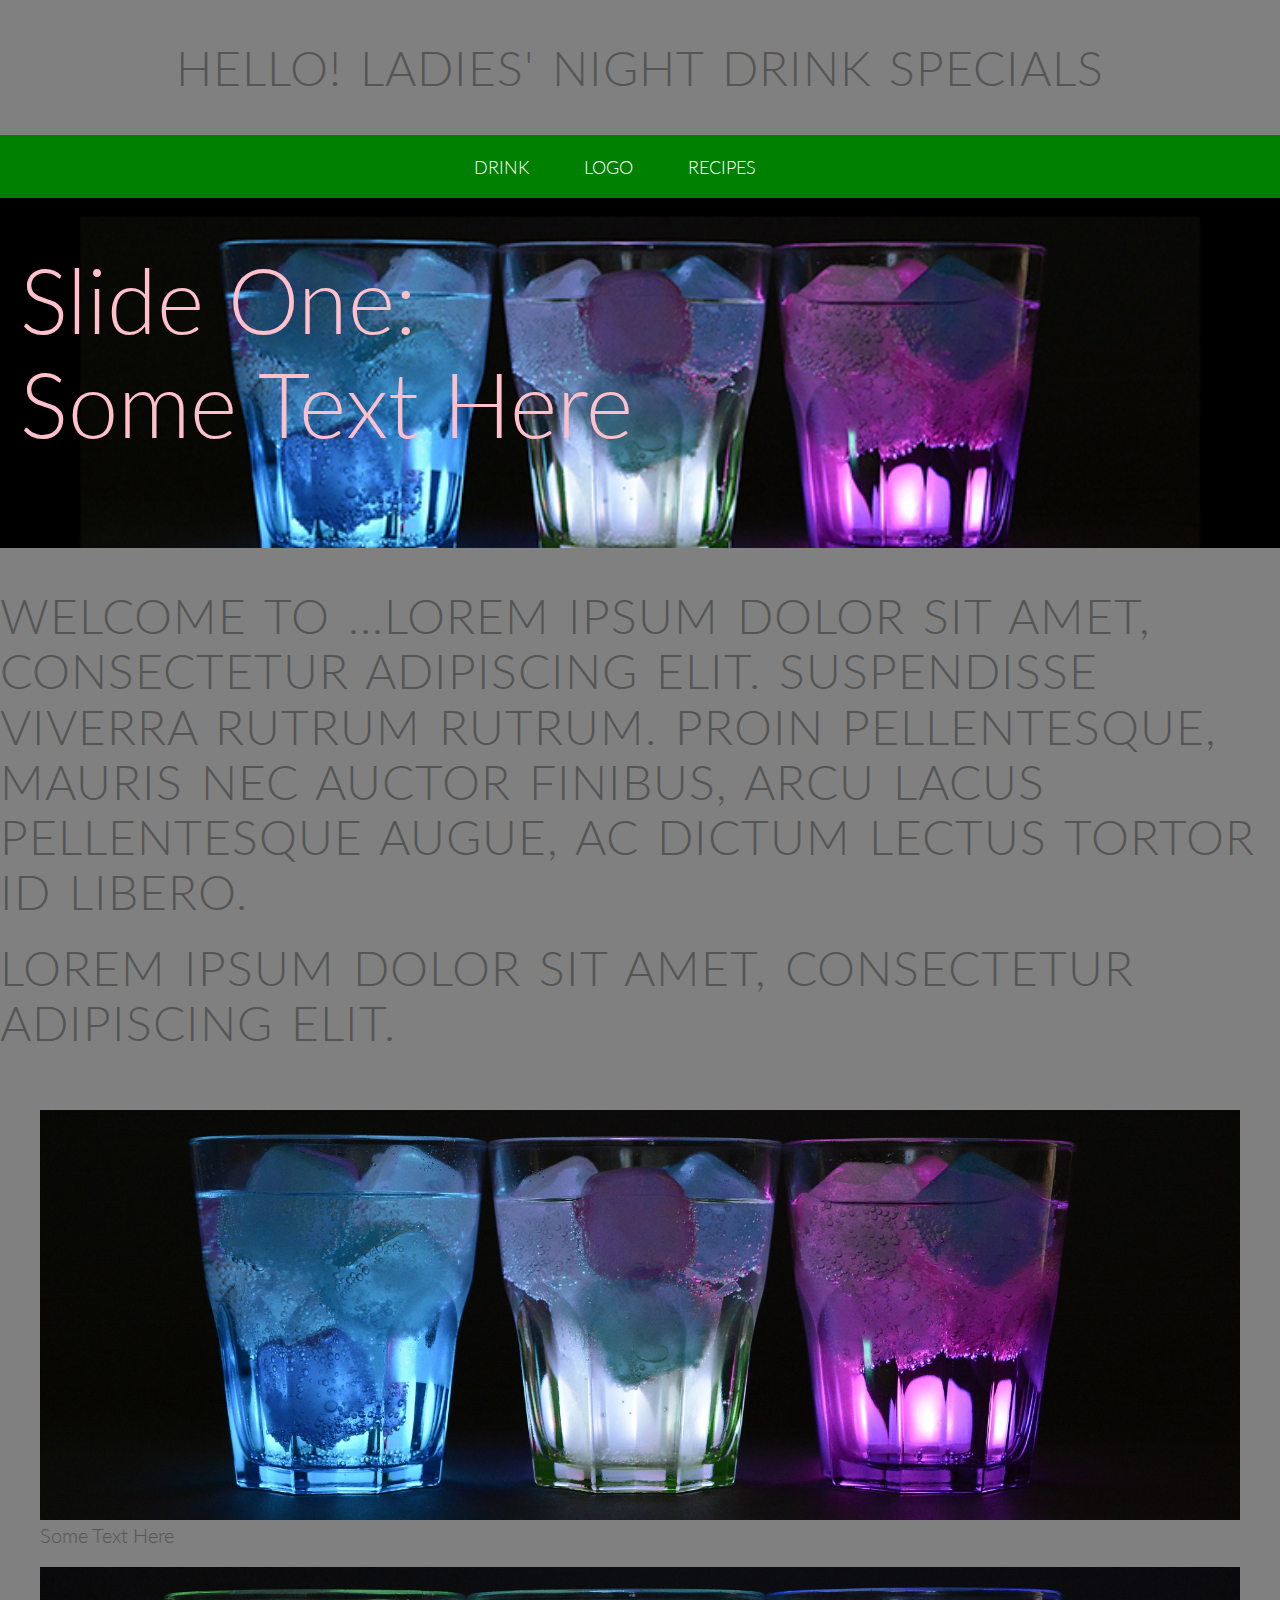
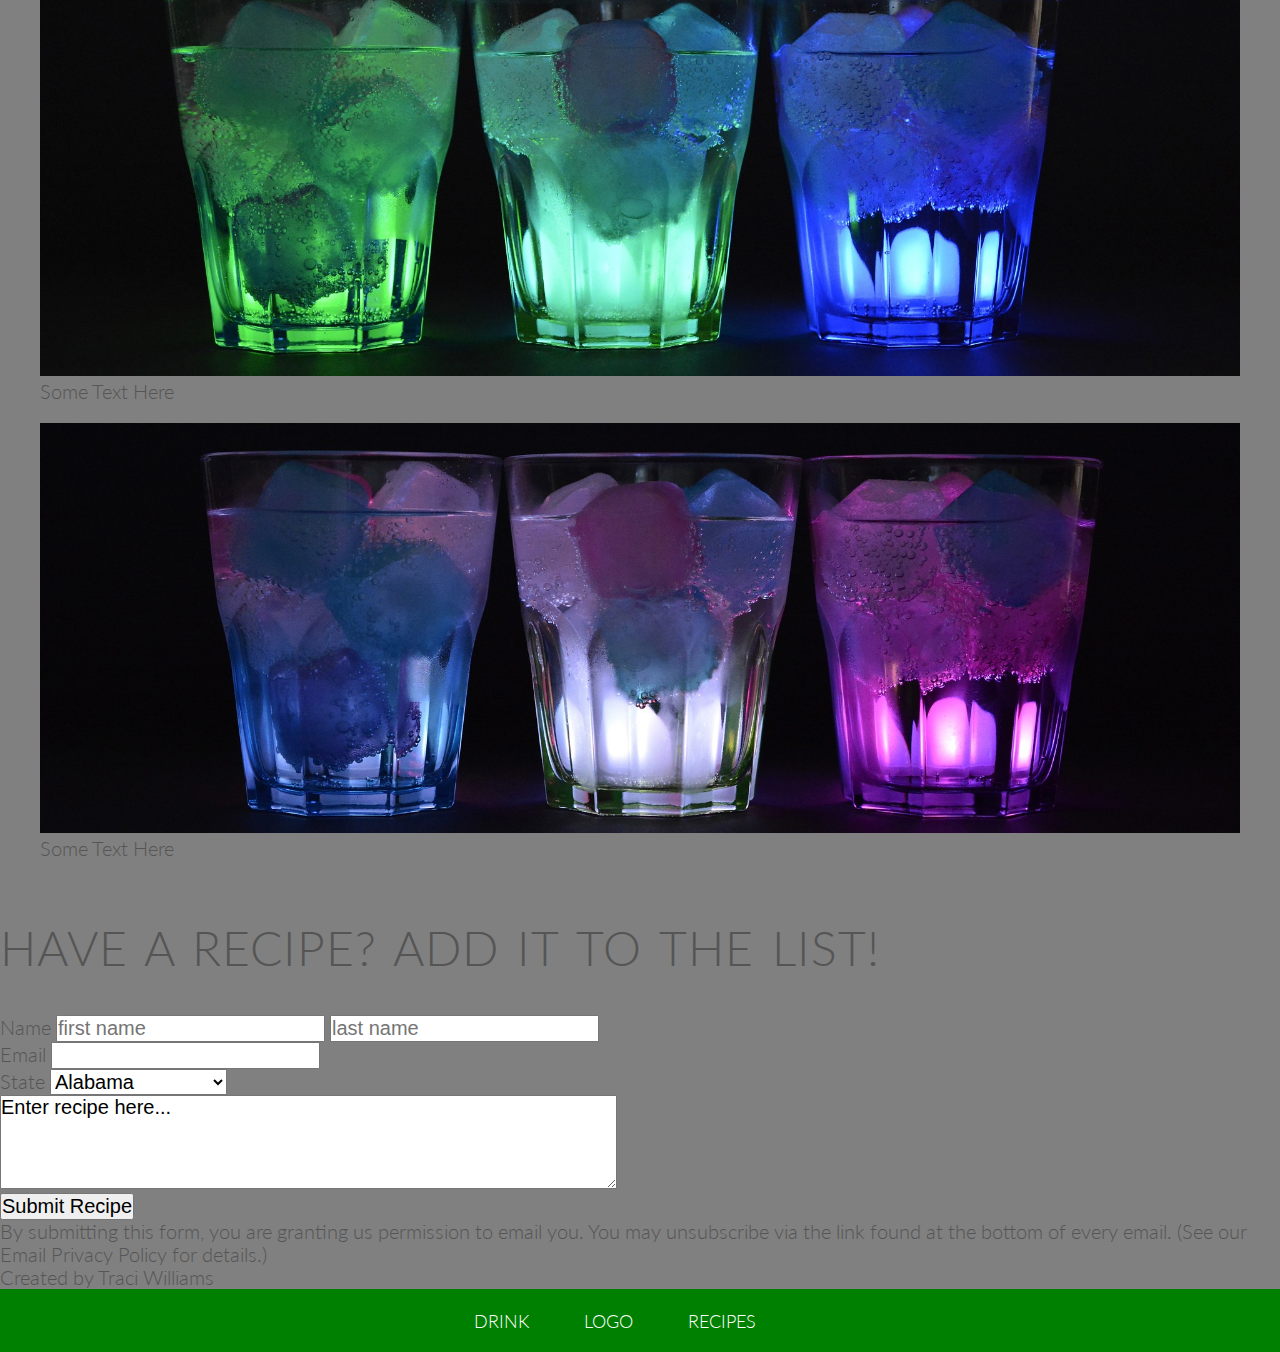
==== index.html @ 68cefe2a "refactoring" ====
<!DOCTYPE html>
<html>
<head>
	<title>Hello! Ladies' Night Beverages</title>
	<meta charset="UTF-8"/>
	<link rel="stylesheet" type="text/css" href="styles/normalize.css"/>
	<link rel="stylesheet" type="text/css" href="styles/myframework.css"/>
	<link rel="stylesheet" type="text/css" href="styles/main.css"/>

	<link href="https://fonts.googleapis.com/css?family=Lato:300,400,400i,700" rel="stylesheet">

	<meta name="viewport" content="width=device-width, initial-scale=1.0, maximum-scale=1.0"/>
</head>
<body>
	<div class="grid">
	
		<header>
			<div class="row">
				<h1>Hello! Ladies' Night Drink Specials</h1>
			</div>

			<nav class="main-nav">	
				<ul>
					<li><a href="#">Drink</a></li>
					<li><a href="#">Logo</a></li>
					<li><a href="#">Recipes</a></li>
				</ul>
			</nav>	


		

	
		<div class="slider-container">
			<figure>
				<div class="slide">
					<p class="slider-title">Slide One:<br> Some Text Here</p>
					<img src="styles/images/glasses1.jpg">
				</div>
			
				<div class="slide">
				<p class="slider-title">Slide Two:<br> Some Text Here</p>
					<img src="styles/images/glasses2.jpg">
				</div>	
			
				<div class="slide">
				<p class="slider-title">Slide 3:<br> Some Text Here</p>
					<img src="styles/images/glasses3.jpg">
				</div>
			
				<div class="slide">
				<p class="slider-title">Slide Four:<br> Some Text Here</p>
					<img src="styles/images/glasses2.jpg">
				</div>			

			
				<div class="slide">
				<p class="slider-title">Slide 5:<br> Some Text Here</p>
					<img src="styles/images/glasses1.jpg">
				</div>			
			</figure>	
		</div><!--end of slider-container div-->		
	
		<article>
			<h1>Welcome to ...Lorem ipsum dolor sit amet, consectetur adipiscing elit. Suspendisse viverra rutrum rutrum. Proin pellentesque, mauris nec auctor finibus, arcu lacus pellentesque augue, ac dictum lectus tortor id libero.</h1>
			
		</article>
	</header>		

<h1>Lorem ipsum dolor sit amet, consectetur adipiscing elit.</h1>

		 <div class="three-pics">
			<figure>
				<img src="styles/images/glasses-1.jpg">
				<figcaption>Some Text Here</figcaption>
			</figure>
			<figure>
				<img src="styles/images/glasses-2.jpg">
				<figcaption>Some Text Here</figcaption>
			</figure>
			<figure>
				<img src="styles/images/glasses-3.jpg">
				<figcaption>Some Text Here</figcaption>
			</figure>
		</div> <!--end of three-pic div-->










		<h1>Have a recipe? Add it to the list!</h1>
	<div class="form-container">	
		<form action="recipe.html" method="post" class="fan-form" onSubmit="alert('Thank you for your recipe has been submitted.')"> 
		
			<div>
				<label for="firstname">Name</label>
					<input type="text" id="firstname" name="firstname"  placeholder="first name">
					<input type="text" id="lastname" name="lastname"  placeholder="last name">
			</div>
			<div>
				<label for="email">Email</label>
				<input type="email" name="email" id="email">	
			</div>
			<!-- <div>
				<label for="birthday">Birthday</label>
				<select id="dob" name="dob_day">
					<option selected disabled>dd</option>
					<option value="">1</option>
					<option value="">2</option>
					<option value="">3</option>
					<option value="">4</option>
					<option value="">5</option>
					<option value="">6</option>
					<option value="">7</option>
					<option value="">8</option>
					<option value="">9</option>
					<option value="">10</option>
					<option value="">11</option>
					<option value="">12</option>
					<option value="">13</option>
					<option value="">14</option>
					<option value="">15</option>
					<option value="">16</option>
					<option value="">17</option>
					<option value="">18</option>
					<option value="">19</option>
					<option value="">20</option>
					<option value="">21</option>
					<option value="">22</option>
					<option value="">23</option>
					<option value="">24</option>
					<option value="">25</option>
					<option value="">26</option>
					<option value="">27</option>
					<option value="">28</option>
					<option value="">29</option>
					<option value="">30</option>
					<option value="">31</option>
			  	</select>
			  	<select name="dob_month">
					<option selected disabled>mm</option>
					<option value="1">1</option>
					<option value="2">2</option>
					<option value="3">3</option>
					<option value="4">4</option>
					<option value="5">5</option>
					<option value="6">6</option>
					<option value="7">7</option>
					<option value="8">8</option>
					<option value="9">9</option>
					<option value="10">10</option>
					<option value="11">11</option>
					<option value="12">12</option>
			 	</select>
			 	<select name="dob_year">
					<option selected disabled>yyyy</option>
					<option value="2014">2014</option>
					<option value="2013">2013</option>
					<option value="2012">2012</option>
					<option value="2011">2011</option>
					<option value="2010">2010</option>
					<option value="2009">2009</option>
					<option value="2008">2008</option>
					<option value="2007">2007</option>
					<option value="2006">2006</option>
					<option value="2005">2005</option>
					<option value="2004">2004</option>
					<option value="2003">2003</option>
					<option value="2002">2002</option>
					<option value="2001">2001</option>
					<option value="2000">2000</option>
					<option value="1999">1999</option>
					<option value="1998">1998</option>
					<option value="1997">1997</option>
					<option value="1996">1996</option>
					<option value="1995">1995</option>
					<option value="1994">1994</option>
					<option value="1993">1993</option>
					<option value="1992">1992</option>
					<option value="1991">1991</option>
					<option value="1990">1990</option>
					<option value="1989">1989</option>
					<option value="1988">1988</option>
					<option value="1987">1987</option>
					<option value="1986">1986</option>
					<option value="1985">1985</option>
					<option value="1984">1984</option>
					<option value="1983">1983</option>
					<option value="1982">1982</option>
					<option value="1981">1981</option>
					<option value="1980">1980</option>
				</select>
			</div> -->
			<div>
				<label for="state">State</label>
				<select id="state" name="state">
					<option selected disabled>Alabama</option>
					<option value="Alaska">Alaska</option>
					<option value="">need other states</option>
				</select>
			</div>


			<!-- <div>
				<h2>Would you like to receive emails about other recipes? </h2>

				<label for="format">yes or no?</label>
				<select id="format" name="format">
					<option selected disabled>Yes</option>
					<option value="">No</option>
				</select>

				<label for="format">text or html?</label>
				<select id="format" name="format">
					<option selected disabled>HTML</option>
					<option value="">Text</option>
					<option value="">Both</option>
				</select>
			</div> -->
			<div>
				<textarea rows="4" cols="50" name="recipebox" form="recipebox">
Enter recipe here...</textarea>	
			</div>


			<div class="submitButton">
				<input type="submit" value="Submit Recipe">
				
			</div>
			<p>By submitting this form, you are granting us permission to email you. You may unsubscribe via the link found at the bottom of every email. (See our Email Privacy Policy for details.) </p>
		</div><!--form-container-->	
			</form>




		<footer>
			<p>Created by Traci Williams</p>
			
		
			<nav class="main-nav">	
				<ul>
					<li><a href="#">Drink</a></li>
					<li><a href="#">Logo</a></li>
					<li><a href="#">Recipes</a></li>
				</ul>
			</nav>	
			
		</footer>
	</div><!--end of grid div -->
<script src="scripts/app.js"></script>
</body>
</html>
---- styles/myframework.css ----
//modified May 30, 2017 - Udacity tutorial



.col-1 {
    width: 8.33%;
}
.col-2 {
    width: 16.66%;
}
.col-3 {
    width: 25%;
}
.col-4 {
    width: 33.33%;
}
.col-5 {
    width: 41.66%;
}
.col-6 {
    width: 50%;
}
.col-7 {
    width: 58.33%;
}
.col-8 {
    width: 66.66%;
}
.col-9 {
    width: 75%;
}
.col-10 {
    width: 83.33%;
}
.col-11 {
    width: 91.66%;
}
.col-12 {
    width: 100%;
}
---- styles/main.css ----
/*========================*/
/*BASIC SETUP*/
/*========================*/


*
 {
    -webkit-box-sizing: border-box;
    -moz-box-sizing: border-box;
    -ms-box-sizing: border-box;   
    box-sizing: border-box;
    margin: 0;
    padding: 0;
    list-style: none;
    text-decoration: none;
}

html {
	background-color: purple;
	color: #555;
	font-family: 'Lato', sans-serif;
	font-weight: 300;
	font-size: 20px;
}


img {
    width: 100%;
    height: auto;
}


/*========================*/
/*REUSABLE ELEMENTS*/
/*========================*/  


.row {
    max-width: 1140px;
    max-width: 100%;
    margin: 0 auto;
    display: flex;
}

.container,
.grid {
    max-width: 1140px;
    max-width: 100%;
    margin: 0 auto;
    background-color: grey; 
  }



h1 {
	margin: 0 auto;
	font-size: 240%;
	font-weight: 300;
	text-transform: uppercase;
	padding: 40px 0;
	letter-spacing: 1px;
	word-spacing: 4px;

}

/*========================*/
/*NAVIGATION*/
/*========================*/



.main-nav {
	background-color: green;
	color: #fffff;
	list-style: none;
	text-align: center;
	padding: 20px 0 20px 0;
}

.main-nav li {
	display: inline-block;
	padding-right: 50px;
}

.main-nav li a:link,
.main-nav li a:visited {
	padding: 8px 0;
	color: white;
	text-decoration: none;
	text-transform: uppercase;
	font-size: 90%;
	border-bottom: 2px solid transparent;
	transition: border-bottom 5s color 5s;
}

.main-nav li a:hover,
.main-nav li a:active {
	color: yellow;
	border-bottom: 2px solid #e67e22;
}


/*========================*/
/*======= HEADER ==========*/
/*========================*/

header {
	height: 100vh;
}




/*========================*/
/*======= SLIDER ==========*/
/*========================*/


.slider-title {
	z-index: 10000;
	font-size: 90px;
	text-align: left;
	position: absolute;
	width: 20%;
	color: pink;
	padding-top: 50px;
	padding-left: 20px;
}

.slider-container {
	overflow: hidden;
	height: 350px;
}

.slider-container figure div {
	width: 20%;
	float: left;
}

.slider-container figure img {
	width: 100%;
	float: left;
}

.slider-container figure {
	position: relative;
	width: 500%;
	margin: 0;
	left: 0;
	animation-name: mySlider;
	animation-duration: 20s;
	animation-timing-function: ease-in-out;
	animation-delay: 0s;
	animation-iteration-count: infinite;
}

@keyframes mySlider {
	0% {
		left: 0%;
	}

	10% {
		left: 0%;
	}


	12% {
		left: -100%;
	}
	22% {
		left: -100%;
	}
	24% {
		left: -200%;
	}
	34% {
		left: -200%;
	}
	36% {
		left: -300%;
	}
	46% {
		left: -300%;
	}
	48% {
		left: -400%;
	}
	58% {
		left: -400%;
	}
	60% {
		left: -300%;
	}
	70% {
		left: -300%;
	}
	72% {
		left: -200%;
	}
	82% {
		left: -200%;
	}
	84% {
		left: -100%;
	}
	94% {
		left: -100%;
	}
	96% {
		left: 0%;
	}








/*========================*/
/*======= THREE PICTURES ==========*/
/*========================*/
img {
	width: 100%;
	height: auto;
}


.three-pics {
	display: flex;
	justify-content: center;
	align-items: center;
}

.three-pics img {
	width: 100%;
	height: auto;
	transform: scale(1.15);
	transition: transform 0.5s;
}

.three-pics img:hover {
	transform: scale(1.25);
}





/*========================*/
/*======= FORM ==========*/
/*========================*/


form {
    width: 75%;
    padding: 2em;
    background-color: pink;
    border-radius:0.25em;
    box-shadow:0 0 2em rgba(0,0,0,0.2)
}

.form-container {
    display: flex;
    justify-content: center;
    background-color: coral;
    height: 50vh;

}

input, 
select {
    padding: 0.5em;
    font-size: 0.875em;
    background: blue;
    border: 1px solid #ccc;
    border-width: 5px 5px 5px 0;
    border-radius: 0;
    transition:0.5s;
}

input:focus,
select:focus {
    background:#fff;
    box-shadow:inset 0.1em 0.1em 0.25em rgba(0, 0, 0, 0.2);
    outline:0;
}




.form-field {
    display: flex;
    margin-bottom:1em;
}
//flex-grow, flex-shrink, flex-basis
.form-field label {
    flex: 0 1 3em;
    padding: 1em;
    background: #ccc;
    border: 1px solid #fff;
    font-size: 0.75em;
    text-align: center;
    text-shadow: 0 1px 0 #fff;
    line-height: 1;
}

.form-field input,
.form-field select {
    flex: 1;
}

.submitButton {
    flex-direction:row-reverse;
    //justify-content: flex-end;

}


input[type="submit"] {
    flex: 0 1 40%;
    padding: 0.5em;
    font-size: 1rem;
    text-shadow: 0 1px 0 #fff;
    background: #b0e35a;
    border-radius: 0.25em;
    border: 0;
    transition: 0.3s;
    cursor: pointer;
}
input[type="submit"]:hover {
    color:#fff;
    background:#cc3f85;
    text-shadow:0 1px 0 #000;
}
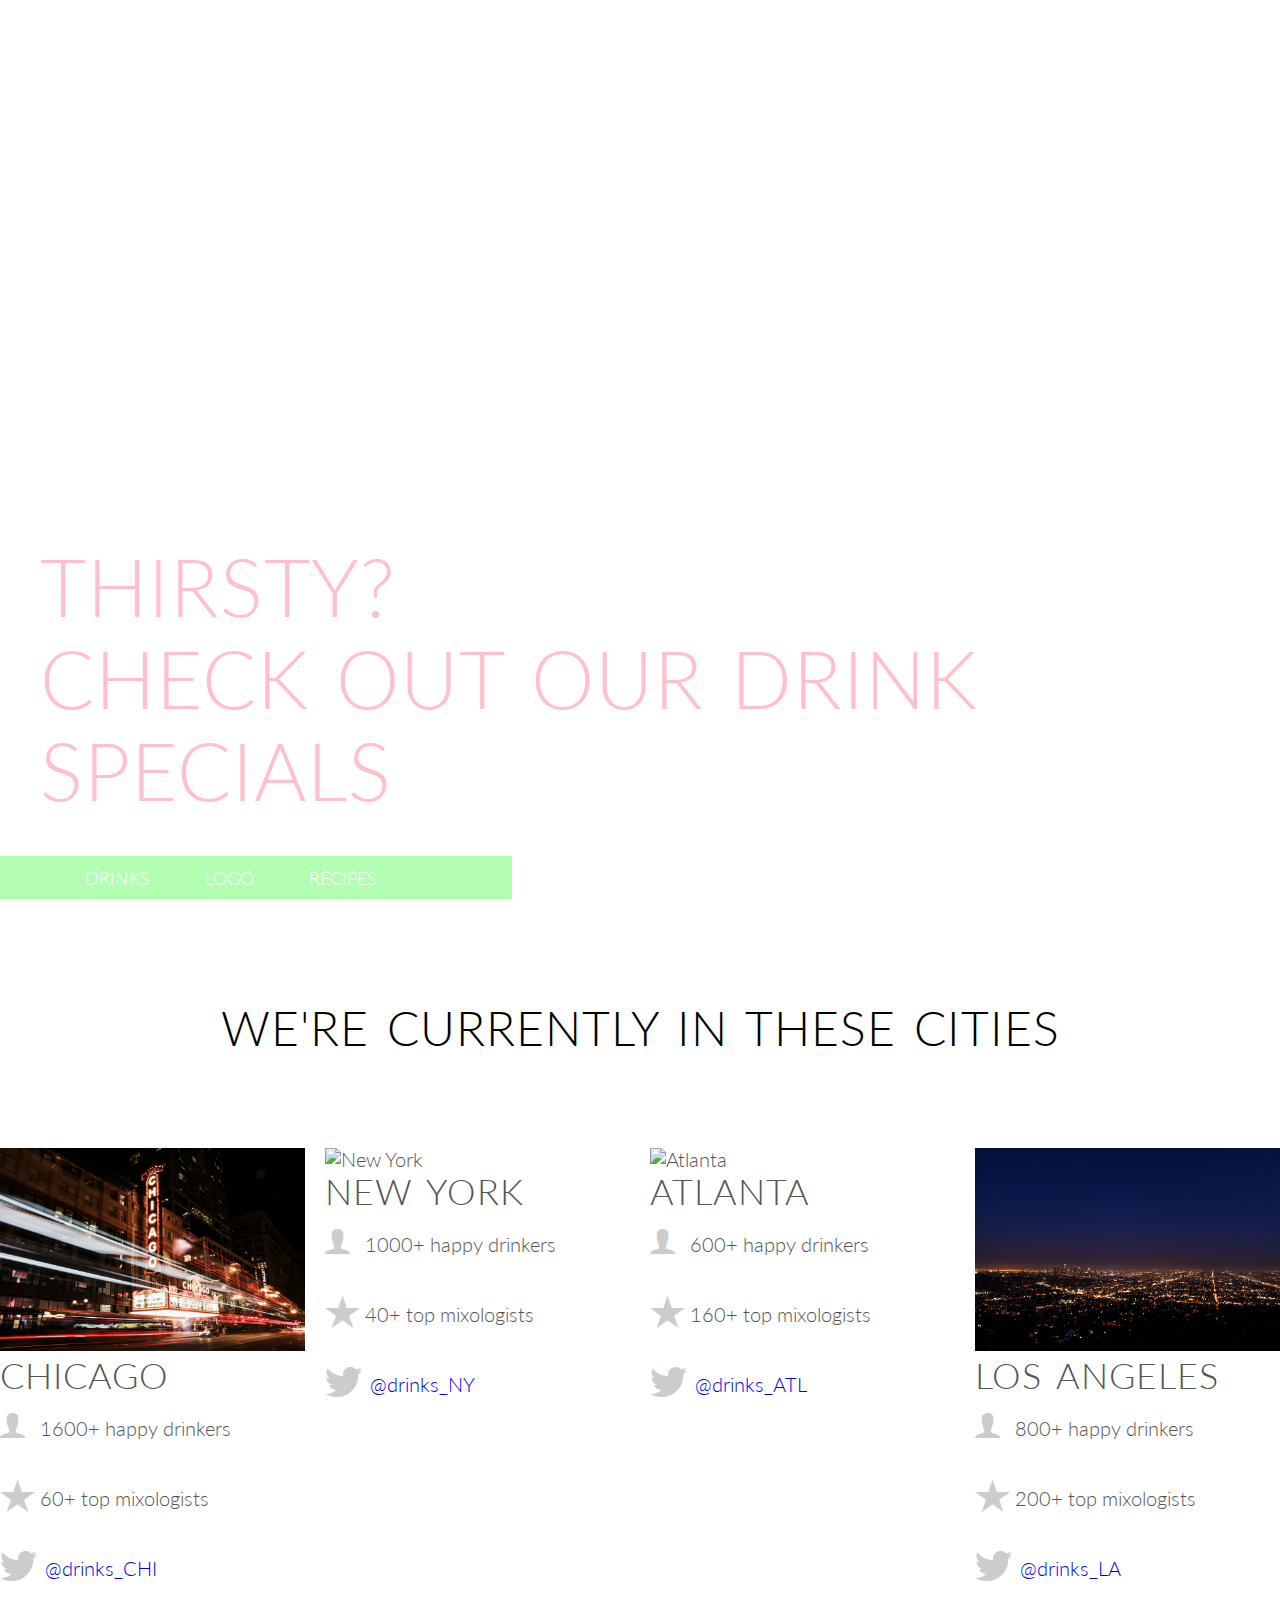
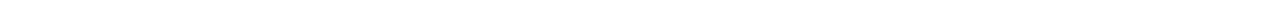
==== commit 2bfc0b41: "added city section" ====
--- a/index.html
+++ b/index.html
@@ -2,19 +2,115 @@
 <html>
 <head>
 	<title>Hello! Ladies' Night Beverages</title>
-	<meta charset="UTF-8"/>
-	<link rel="stylesheet" type="text/css" href="styles/normalize.css"/>
-	<link rel="stylesheet" type="text/css" href="styles/myframework.css"/>
-	<link rel="stylesheet" type="text/css" href="styles/main.css"/>
-
+	<meta charset="UTF-8">
+	<link rel="stylesheet" href="styles/normalize.css">
+	<link rel="stylesheet" href="styles/myframework.css">
+	<link rel="stylesheet" href="styles/main.css">
+	<link rel="stylesheet" href="styles/ionicons-2.0.1/css/ionicons.min.css">
 	<link href="https://fonts.googleapis.com/css?family=Lato:300,400,400i,700" rel="stylesheet">
 
 	<meta name="viewport" content="width=device-width, initial-scale=1.0, maximum-scale=1.0"/>
+
+	<script
+  src="https://code.jquery.com/jquery-3.2.1.js"
+  integrity="sha256-DZAnKJ/6XZ9si04Hgrsxu/8s717jcIzLy3oi35EouyE="
+  crossorigin="anonymous"></script>
+
+	
 </head>
 <body>
-	<div class="grid">
-	
-		<header>
+	<header>
+
+		<div class="overlay">	
+			<h1 class="header-title">Thirsty?<br> Check Out Our Drink Specials</h1>
+
+			<nav class="main-nav">	
+					<ul>
+						<li><a href="#">Drinks</a></li>
+						<li><a href="#">Logo</a></li>
+						<li><a href="#">Recipes</a></li>
+					</ul>
+			</nav>	
+		</div><!--end of overlay-->	
+		
+		<div class="homepage-hero-module">
+	    <div class="video-container">
+	        <div class="filter"></div>
+	        <video autoplay loop class="fillWidth">
+	            <source src="Three-Cocktails/MP4/Three-Cocktails.mp4" type="video/mp4" />
+	            <source src="Three-Cocktails/WEBM/Three-Cocktails.webm" type="video/webm" />
+	            <source src="Three-Cocktails/OGV/Three-Cocktails.ogv" type="video/webm" />
+	        </video>
+	        <!--<div class="poster hidden">
+	            <img src="Three-Cocktails/Snapshot/Three-Cocktails.jpg" alt="wine glasses">
+	        </div>-->
+	    </div><!--end of homepage-hero-module-->
+		</div><!--end of video-container-->
+	</header>	
+
+<section class="featured-items">
+	<div class="row">
+		<h1>We're currently in these cities</h1>
+	</div>
+	<div clas="row">
+		<div class="col span-1-of-4">
+			<img src="styles/images/chicago-neal-kharawala-154393.jpg" alt="Chicago">
+			<h3>Chicago</h3>
+			<div>
+			<i class="ion-ios-person icon-small"></i>1600+ happy drinkers<br>
+			<i class="ion-ios-star icon-small">	
+			</i>60+ top mixologists<br>
+			 <i class="ion-social-twitter icon-small"></i>
+			<a href="#">@drinks_CHI</a>
+			</div>
+		</div><!--end span 1 of 4-->
+
+		<div class="col span-1-of-4">
+			<img src="styles/images/new-york-mark-asthoff-19910.jpg" alt="New York">
+			<h3>New York</h3>
+			<div>
+			<i class="ion-ios-person icon-small"></i>1000+ happy drinkers<br>
+			<i class="ion-ios-star icon-small">	
+			</i>40+ top mixologists<br>
+			 <i class="ion-social-twitter icon-small"></i>
+			<a href="#">@drinks_NY</a>
+			</div>
+		</div><!--end span 1 of 4-->
+
+		<div class="col span-1-of-4">
+			<img src="styles/images/atlanta-joey-kyber-99425.jpg" alt="Atlanta">
+			<h3>Atlanta</h3>
+			<div>
+			<i class="ion-ios-person icon-small"></i>600+ happy drinkers<br>
+			<i class="ion-ios-star icon-small">	
+			</i>160+ top mixologists<br>
+			 <i class="ion-social-twitter icon-small"></i>
+			<a href="#">@drinks_ATL</a>
+			</div>
+		</div><!--end span 1 of 4-->
+
+		<div class="col span-1-of-4">
+			<img src="styles/images/los-angeles-benni-talent-238911.jpg" alt="Los Angeles">
+			<h3>Los Angeles</h3>
+			<div>
+			<i class="ion-ios-person icon-small"></i>800+ happy drinkers<br>
+			<i class="ion-ios-star icon-small">	
+			</i>200+ top mixologists<br>
+			 <i class="ion-social-twitter icon-small"></i>
+			<a href="#">@drinks_LA</a>
+			</div>
+		</div><!--end span 1 of 4-->
+	</div>
+</section>
+		
+
+
+
+
+
+
+	<!-- <div class="grid">
+		
 			<div class="row">
 				<h1>Hello! Ladies' Night Drink Specials</h1>
 			</div>
@@ -24,13 +120,8 @@
 					<li><a href="#">Drink</a></li>
 					<li><a href="#">Logo</a></li>
 					<li><a href="#">Recipes</a></li>
-				</ul>
-			</nav>	
-
-
-		
-
-	
+				</ul> -->
+			<!-- </nav>	
 		<div class="slider-container">
 			<figure>
 				<div class="slide">
@@ -47,8 +138,8 @@
 				<p class="slider-title">Slide 3:<br> Some Text Here</p>
 					<img src="styles/images/glasses3.jpg">
 				</div>
-			
-				<div class="slide">
+			 -->
+				<!-- <div class="slide">
 				<p class="slider-title">Slide Four:<br> Some Text Here</p>
 					<img src="styles/images/glasses2.jpg">
 				</div>			
@@ -59,18 +150,30 @@
 					<img src="styles/images/glasses1.jpg">
 				</div>			
 			</figure>	
-		</div><!--end of slider-container div-->		
+		</div --><!--end of slider-container div-->	
+
 	
-		<article>
-			<h1>Welcome to ...Lorem ipsum dolor sit amet, consectetur adipiscing elit. Suspendisse viverra rutrum rutrum. Proin pellentesque, mauris nec auctor finibus, arcu lacus pellentesque augue, ac dictum lectus tortor id libero.</h1>
-			
-		</article>
+		<!-- <section class="welcome-section">
+			<h2>Welcome to ...Lorem ipsum dolor sit amet, consectetur adipiscing elit. Suspendisse viverra rutrum rutrum. Proin pellentesque, mauris nec auctor finibus, arcu lacus pellentesque augue, ac dictum lectus tortor id libero.</h2>
+			<h2>Welcome to ...Lorem ipsum dolor sit amet, consectetur adipiscing elit. Suspendisse viverra rutrum rutrum.</h2>
+			<h2>Welcome  ...</h2>
+			
+		</section>
 	</header>		
 
-<h1>Lorem ipsum dolor sit amet, consectetur adipiscing elit.</h1>
-
-		 <div class="three-pics">
-			<figure>
+ -->
+
+
+
+
+
+
+<!-- 
+	<section class="three-pics">
+		<h1>Lorem ipsum dolor sit amet, consectetur adipiscing elit.</h1>
+
+		 <div class="three-pics"> -->
+		<!-- 	<figure>
 				<img src="styles/images/glasses-1.jpg">
 				<figcaption>Some Text Here</figcaption>
 			</figure>
@@ -81,178 +184,77 @@
 			<figure>
 				<img src="styles/images/glasses-3.jpg">
 				<figcaption>Some Text Here</figcaption>
-			</figure>
-		</div> <!--end of three-pic div-->
-
-
-
-
-
-
-
-
-
-
+			</figure> -->
+		<!-- </div>  --><!--end of three-pic div-->
+	<!-- </section>	 -->
+
+
+
+
+
+
+<!-- 
+	<section class="recipe-section">
 		<h1>Have a recipe? Add it to the list!</h1>
-	<div class="form-container">	
-		<form action="recipe.html" method="post" class="fan-form" onSubmit="alert('Thank you for your recipe has been submitted.')"> 
-		
-			<div>
-				<label for="firstname">Name</label>
-					<input type="text" id="firstname" name="firstname"  placeholder="first name">
-					<input type="text" id="lastname" name="lastname"  placeholder="last name">
-			</div>
-			<div>
-				<label for="email">Email</label>
-				<input type="email" name="email" id="email">	
-			</div>
-			<!-- <div>
-				<label for="birthday">Birthday</label>
-				<select id="dob" name="dob_day">
-					<option selected disabled>dd</option>
-					<option value="">1</option>
-					<option value="">2</option>
-					<option value="">3</option>
-					<option value="">4</option>
-					<option value="">5</option>
-					<option value="">6</option>
-					<option value="">7</option>
-					<option value="">8</option>
-					<option value="">9</option>
-					<option value="">10</option>
-					<option value="">11</option>
-					<option value="">12</option>
-					<option value="">13</option>
-					<option value="">14</option>
-					<option value="">15</option>
-					<option value="">16</option>
-					<option value="">17</option>
-					<option value="">18</option>
-					<option value="">19</option>
-					<option value="">20</option>
-					<option value="">21</option>
-					<option value="">22</option>
-					<option value="">23</option>
-					<option value="">24</option>
-					<option value="">25</option>
-					<option value="">26</option>
-					<option value="">27</option>
-					<option value="">28</option>
-					<option value="">29</option>
-					<option value="">30</option>
-					<option value="">31</option>
-			  	</select>
-			  	<select name="dob_month">
-					<option selected disabled>mm</option>
-					<option value="1">1</option>
-					<option value="2">2</option>
-					<option value="3">3</option>
-					<option value="4">4</option>
-					<option value="5">5</option>
-					<option value="6">6</option>
-					<option value="7">7</option>
-					<option value="8">8</option>
-					<option value="9">9</option>
-					<option value="10">10</option>
-					<option value="11">11</option>
-					<option value="12">12</option>
-			 	</select>
-			 	<select name="dob_year">
-					<option selected disabled>yyyy</option>
-					<option value="2014">2014</option>
-					<option value="2013">2013</option>
-					<option value="2012">2012</option>
-					<option value="2011">2011</option>
-					<option value="2010">2010</option>
-					<option value="2009">2009</option>
-					<option value="2008">2008</option>
-					<option value="2007">2007</option>
-					<option value="2006">2006</option>
-					<option value="2005">2005</option>
-					<option value="2004">2004</option>
-					<option value="2003">2003</option>
-					<option value="2002">2002</option>
-					<option value="2001">2001</option>
-					<option value="2000">2000</option>
-					<option value="1999">1999</option>
-					<option value="1998">1998</option>
-					<option value="1997">1997</option>
-					<option value="1996">1996</option>
-					<option value="1995">1995</option>
-					<option value="1994">1994</option>
-					<option value="1993">1993</option>
-					<option value="1992">1992</option>
-					<option value="1991">1991</option>
-					<option value="1990">1990</option>
-					<option value="1989">1989</option>
-					<option value="1988">1988</option>
-					<option value="1987">1987</option>
-					<option value="1986">1986</option>
-					<option value="1985">1985</option>
-					<option value="1984">1984</option>
-					<option value="1983">1983</option>
-					<option value="1982">1982</option>
-					<option value="1981">1981</option>
-					<option value="1980">1980</option>
-				</select>
-			</div> -->
-			<div>
-				<label for="state">State</label>
-				<select id="state" name="state">
-					<option selected disabled>Alabama</option>
-					<option value="Alaska">Alaska</option>
-					<option value="">need other states</option>
-				</select>
-			</div>
-
-
-			<!-- <div>
+			<div class="form-container">	
+				<form action="recipe.html" method="post" class="fan-form" onSubmit="alert('Thank you for your recipe has been submitted.')"> 
+		
+				<div>
+					<label for="firstname">Name</label>
+						<input type="text" id="firstname" name="firstname"  placeholder="first name">
+						<input type="text" id="lastname" name="lastname"  placeholder="last name">
+				</div>
+				<div>
+					<label for="email">Email</label>
+					<input type="email" name="email" id="email">	
+				</div>
+			
+
+
+				<div>
 				<h2>Would you like to receive emails about other recipes? </h2>
 
-				<label for="format">yes or no?</label>
-				<select id="format" name="format">
-					<option selected disabled>Yes</option>
-					<option value="">No</option>
-				</select>
-
-				<label for="format">text or html?</label>
-				<select id="format" name="format">
-					<option selected disabled>HTML</option>
-					<option value="">Text</option>
-					<option value="">Both</option>
-				</select>
-			</div> -->
-			<div>
-				<textarea rows="4" cols="50" name="recipebox" form="recipebox">
-Enter recipe here...</textarea>	
-			</div>
-
-
-			<div class="submitButton">
-				<input type="submit" value="Submit Recipe">
-				
-			</div>
-			<p>By submitting this form, you are granting us permission to email you. You may unsubscribe via the link found at the bottom of every email. (See our Email Privacy Policy for details.) </p>
-		</div><!--form-container-->	
-			</form>
-
-
-
-
-		<footer>
-			<p>Created by Traci Williams</p>
-			
-		
-			<nav class="main-nav">	
-				<ul>
-					<li><a href="#">Drink</a></li>
-					<li><a href="#">Logo</a></li>
-					<li><a href="#">Recipes</a></li>
-				</ul>
-			</nav>	
-			
-		</footer>
-	</div><!--end of grid div -->
+					<label for="format">yes or no?</label>
+					<select id="format" name="format">
+						<option selected disabled>Yes</option>
+						<option value="">No</option>
+					</select>
+
+					<label for="format">text or html?</label>
+					<select id="format" name="format">
+						<option selected disabled>HTML</option>
+						<option value="">Text</option>
+						<option value="">Both</option>
+					</select>
+				</div> 
+
+				<div>
+				<textarea rows="4" cols="50" name="recipebox" form="recipebox">Enter recipe here...</textarea>	
+				</div>
+
+				<div class="submitButton">
+					<input type="submit" value="Submit Recipe">
+				</div>
+				<p>By submitting this form, you are granting us permission to email you. You may unsubscribe via the link found at the bottom of every email. (See our Email Privacy Policy for details.) </p>
+			
+			</form> -->
+		<!-- </div> --><!--form-container-->	
+	<!-- </section>		
+
+	<footer>
+		<p>Created by Traci Williams</p>
+		<nav class="main-nav">	
+			<ul>
+				<li><a href="#">Drink</a></li>
+				<li><a href="#">Logo</a></li>
+				<li><a href="#">Recipes</a></li>
+			</ul>
+		</nav>	
+	</footer>
+	</div> --><!--end of grid div -->
+
+
+
 <script src="scripts/app.js"></script>
 </body>
 </html>--- a/styles/myframework.css
+++ b/styles/myframework.css
@@ -2,6 +2,694 @@
 
 
 
+/*  SECTIONS  ============================================================================= */
+
+.section {
+    clear: both;
+    padding: 0px;
+    margin: 0px;
+}
+
+/*  GROUPING  ============================================================================= */
+
+.row {
+    zoom: 1; /* For IE 6/7 (trigger hasLayout) */
+}
+
+.row:before,
+.row:after {
+    content:"";
+    display:table;
+}
+.row:after {
+    clear:both;
+}
+
+/*  GRID COLUMN SETUP   ==================================================================== */
+
+.col {
+    display: block;
+    float:left;
+    margin: 1% 0 1% 1.6%;
+}
+
+.col:first-child { margin-left: 0; } /* all browsers except IE6 and lower */
+
+
+/*  REMOVE MARGINS AS ALL GO FULL WIDTH AT 480 PIXELS */
+
+@media only screen and (max-width: 480px) {
+    .col { 
+        /*margin: 1% 0 1% 0%;*/
+        margin: 0;
+    }
+}
+
+
+/*  GRID OF TWO   ============================================================================= */
+
+
+.span-2-of-2 {
+    width: 100%;
+}
+
+.span-1-of-2 {
+    width: 49.2%;
+}
+
+/*  GO FULL WIDTH AT LESS THAN 480 PIXELS */
+
+@media only screen and (max-width: 480px) {
+    .span-2-of-2 {
+        width: 100%; 
+    }
+    .span-1-of-2 {
+        width: 100%; 
+    }
+}
+
+
+/*  GRID OF THREE   ============================================================================= */
+
+    
+.span-3-of-3 {
+    width: 100%; 
+}
+
+.span-2-of-3 {
+    width: 66.13%; 
+}
+
+.span-1-of-3 {
+    width: 32.26%; 
+}
+
+
+/*  GO FULL WIDTH AT LESS THAN 480 PIXELS */
+
+@media only screen and (max-width: 480px) {
+    .span-3-of-3 {
+        width: 100%; 
+    }
+    .span-2-of-3 {
+        width: 100%; 
+    }
+    .span-1-of-3 {
+        width: 100%;
+    }
+}
+
+/*  GRID OF FOUR   ============================================================================= */
+
+    
+.span-4-of-4 {
+    width: 100%; 
+}
+
+.span-3-of-4 {
+    width: 74.6%; 
+}
+
+.span-2-of-4 {
+    width: 49.2%; 
+}
+
+.span-1-of-4 {
+    width: 23.8%; 
+}
+
+
+/*  GO FULL WIDTH AT LESS THAN 480 PIXELS */
+
+@media only screen and (max-width: 480px) {
+    .span-4-of-4 {
+        width: 100%; 
+    }
+    .span-3-of-4 {
+        width: 100%; 
+    }
+    .span-2-of-4 {
+        width: 100%; 
+    }
+    .span-1-of-4 {
+        width: 100%; 
+    }
+}
+
+
+/*  GRID OF FIVE   ============================================================================= */
+
+    
+.span-5-of-5 {
+    width: 100%;
+}
+
+.span-4-of-5 {
+    width: 79.68%; 
+}
+
+.span-3-of-5 {
+    width: 59.36%; 
+}
+
+.span-2-of-5 {
+    width: 39.04%;
+}
+
+.span-1-of-5 {
+    width: 18.72%;
+}
+
+
+/*  GO FULL WIDTH AT LESS THAN 480 PIXELS */
+
+@media only screen and (max-width: 480px) {
+    .span-5-of-5 {
+        width: 100%; 
+    }
+    .span-4-of-5 {
+        width: 100%; 
+    }
+    .span-3-of-5 {
+        width: 100%; 
+    }
+    .span-2-of-5 {
+        width: 100%; 
+    }
+    .span-1-of-5 {
+        width: 100%; 
+    }
+}
+
+
+/*  GRID OF SIX   ============================================================================= */
+
+
+.span-6-of-6 {
+    width: 100%;
+}
+
+.span-5-of-6 {
+    width: 83.06%;
+}
+
+.span-4-of-6 {
+    width: 66.13%;
+}
+
+.span-3-of-6 {
+    width: 49.2%;
+}
+
+.span-2-of-6 {
+    width: 32.26%;
+}
+
+.span-1-of-6 {
+    width: 15.33%;
+}
+
+
+/*  GO FULL WIDTH AT LESS THAN 480 PIXELS */
+
+@media only screen and (max-width: 480px) {
+    .span-6-of-6 {
+        width: 100%; 
+    }
+    .span-5-of-6 {
+        width: 100%; 
+    }
+    .span-4-of-6 {
+        width: 100%; 
+    }
+    .span-3-of-6 {
+        width: 100%; 
+    }
+    .span-2-of-6 {
+        width: 100%; 
+    }
+    .span-1-of-6 {
+        width: 100%; 
+    }
+}
+
+
+
+/*  GRID OF SEVEN   ============================================================================= */
+
+
+.span-7-of-7 {
+    width: 100%;
+}
+
+.span-6-of-7 {
+    width: 85.48%;
+}
+
+.span-5-of-7 {
+    width: 70.97%;
+}
+
+.span-4-of-7 {
+    width: 56.45%;
+}
+
+.span-3-of-7 {
+    width: 41.94%;
+}
+
+.span-2-of-7 {
+    width: 27.42%;
+}
+
+.span-1-of-7 {
+    width: 12.91%;
+}
+
+
+/*  GO FULL WIDTH AT LESS THAN 480 PIXELS */
+
+@media only screen and (max-width: 480px) {
+    .span-7-of-7 {
+        width: 100%; 
+    }
+    .span-6-of-7 {
+        width: 100%; 
+    }
+    .span-5-of-7 {
+        width: 100%; 
+    }
+    .span-4-of-7 {
+        width: 100%; 
+    }
+    .span-3-of-7 {
+        width: 100%; 
+    }
+    .span-2-of-7 {
+        width: 100%; 
+    }
+    .span-1-of-7 {
+        width: 100%; 
+    }
+}
+
+
+/*  GRID OF EIGHT   ============================================================================= */
+
+    
+.span-8-of-8 {
+    width: 100%;
+}
+
+.span-7-of-8 {
+    width: 87.3%; 
+}
+
+.span-6-of-8 {
+    width: 74.6%; 
+}
+
+.span-5-of-8 {
+    width: 61.9%; 
+}
+
+.span-4-of-8 {
+    width: 49.2%; 
+}
+
+.span-3-of-8 {
+    width: 36.5%;
+}
+
+.span-2-of-8 {
+    width: 23.8%; 
+}
+
+.span-1-of-8 {
+    width: 11.1%; 
+}
+
+
+/*  GO FULL WIDTH AT LESS THAN 480 PIXELS */
+
+@media only screen and (max-width: 480px) {
+    .span-8-of-8 {
+        width: 100%; 
+    }
+    .span-7-of-8 {
+        width: 100%; 
+    }
+    .span-6-of-8 {
+        width: 100%; 
+    }
+    .span-5-of-8 {
+        width: 100%; 
+    }
+    .span-4-of-8 {
+        width: 100%; 
+    }
+    .span-3-of-8 {
+        width: 100%; 
+    }
+    .span-2-of-8 {
+        width: 100%; 
+    }
+    .span-1-of-8 {
+        width: 100%; 
+    }
+}
+
+
+/*  GRID OF NINE   ============================================================================= */
+
+
+.span-9-of-9 {
+    width: 100%;
+}
+
+.span-8-of-9 {
+    width: 88.71%;
+}
+
+.span-7-of-9 {
+    width: 77.42%; 
+}
+
+.span-6-of-9 {
+    width: 66.13%; 
+}
+
+.span-5-of-9 {
+    width: 54.84%; 
+}
+
+.span-4-of-9 {
+    width: 43.55%; 
+}
+
+.span-3-of-9 {
+    width: 32.26%;
+}
+
+.span-2-of-9 {
+    width: 20.97%; 
+}
+
+.span-1-of-9 {
+    width: 9.68%; 
+}
+
+
+/*  GO FULL WIDTH AT LESS THAN 480 PIXELS */
+
+@media only screen and (max-width: 480px) {
+    .span-9-of-9 {
+        width: 100%; 
+    }
+    .span-8-of-9 {
+        width: 100%; 
+    }
+    .span-7-of-9 {
+        width: 100%; 
+    }
+    .span-6-of-9 {
+        width: 100%; 
+    }
+    .span-5-of-9 {
+        width: 100%; 
+    }
+    .span-4-of-9 {
+        width: 100%; 
+    }
+    .span-3-of-9 {
+        width: 100%; 
+    }
+    .span-2-of-9 {
+        width: 100%; 
+    }
+    .span-1-of-9 {
+        width: 100%; 
+    }
+}
+
+
+/*  GRID OF TEN   ============================================================================= */
+
+
+.span-10-of-10 {
+    width: 100%;
+}
+
+.span-9-of-10 {
+    width: 89.84%;
+}
+
+.span-8-of-10 {
+    width: 79.68%;
+}
+
+.span-7-of-10 {
+    width: 69.52%; 
+}
+
+.span-6-of-10 {
+    width: 59.36%; 
+}
+
+.span-5-of-10 {
+    width: 49.2%; 
+}
+
+.span-4-of-10 {
+    width: 39.04%; 
+}
+
+.span-3-of-10 {
+    width: 28.88%;
+}
+
+.span-2-of-10 {
+    width: 18.72%; 
+}
+
+.span-1-of-10 {
+    width: 8.56%; 
+}
+
+
+/*  GO FULL WIDTH AT LESS THAN 480 PIXELS */
+
+@media only screen and (max-width: 480px) {
+    .span-10-of-10 {
+        width: 100%; 
+    }
+    .span-9-of-10 {
+        width: 100%; 
+    }
+    .span-8-of-10 {
+        width: 100%; 
+    }
+    .span-7-of-10 {
+        width: 100%; 
+    }
+    .span-6-of-10 {
+        width: 100%; 
+    }
+    .span-5-of-10 {
+        width: 100%; 
+    }
+    .span-4-of-10 {
+        width: 100%; 
+    }
+    .span-3-of-10 {
+        width: 100%; 
+    }
+    .span-2-of-10 {
+        width: 100%; 
+    }
+    .span-1-of-10 {
+        width: 100%; 
+    }
+}
+
+
+/*  GRID OF ELEVEN   ============================================================================= */
+
+.span-11-of-11 {
+    width: 100%;
+}
+
+.span-10-of-11 {
+    width: 90.76%;
+}
+
+.span-9-of-11 {
+    width: 81.52%;
+}
+
+.span-8-of-11 {
+    width: 72.29%;
+}
+
+.span-7-of-11 {
+    width: 63.05%; 
+}
+
+.span-6-of-11 {
+    width: 53.81%; 
+}
+
+.span-5-of-11 {
+    width: 44.58%; 
+}
+
+.span-4-of-11 {
+    width: 35.34%; 
+}
+
+.span-3-of-11 {
+    width: 26.1%;
+}
+
+.span-2-of-11 {
+    width: 16.87%; 
+}
+
+.span-1-of-11 {
+    width: 7.63%; 
+}
+
+
+/*  GO FULL WIDTH AT LESS THAN 480 PIXELS */
+
+@media only screen and (max-width: 480px) {
+    .span-11-of-11 {
+        width: 100%; 
+    }
+    .span-10-of-11 {
+        width: 100%; 
+    }
+    .span-9-of-11 {
+        width: 100%; 
+    }
+    .span-8-of-11 {
+        width: 100%; 
+    }
+    .span-7-of-11 {
+        width: 100%; 
+    }
+    .span-6-of-11 {
+        width: 100%; 
+    }
+    .span-5-of-11 {
+        width: 100%; 
+    }
+    .span-4-of-11 {
+        width: 100%; 
+    }
+    .span-3-of-11 {
+        width: 100%; 
+    }
+    .span-2-of-11 {
+        width: 100%; 
+    }
+    .span-1-of-11 {
+        width: 100%; 
+    }
+}
+
+
+/*  GRID OF TWELVE   ============================================================================= */
+
+.span-12-of-12 {
+    width: 100%;
+}
+
+.span-11-of-12 {
+    width: 91.53%;
+}
+
+.span-10-of-12 {
+    width: 83.06%;
+}
+
+.span-9-of-12 {
+    width: 74.6%;
+}
+
+.span-8-of-12 {
+    width: 66.13%;
+}
+
+.span-7-of-12 {
+    width: 57.66%; 
+}
+
+.span-6-of-12 {
+    width: 49.2%; 
+}
+
+.span-5-of-12 {
+    width: 40.73%; 
+}
+
+.span-4-of-12 {
+    width: 32.26%; 
+}
+
+.span-3-of-12 {
+    width: 23.8%;
+}
+
+.span-2-of-12 {
+    width: 15.33%; 
+}
+
+.span-1-of-12 {
+    width: 6.86%; 
+}
+
+
+/*  GO FULL WIDTH AT LESS THAN 480 PIXELS */
+
+@media only screen and (max-width: 480px) {
+    .span-12-of-12 {
+        width: 100%; 
+    }
+    .span-11-of-12 {
+        width: 100%; 
+    }
+    .span-10-of-12 {
+        width: 100%; 
+    }
+    .span-9-of-12 {
+        width: 100%; 
+    }
+    .span-8-of-12 {
+        width: 100%; 
+    }
+    .span-7-of-12 {
+        width: 100%; 
+    }
+    .span-6-of-12 {
+        width: 100%; 
+    }
+    .span-5-of-12 {
+        width: 100%; 
+    }
+    .span-4-of-12 {
+        width: 100%; 
+    }
+    .span-3-of-12 {
+        width: 100%; 
+    }
+    .span-2-of-12 {
+        width: 100%; 
+    }
+    .span-1-of-12 {
+        width: 100%; 
+    }
+}
 .col-1 {
     width: 8.33%;
 }
--- a/styles/main.css
+++ b/styles/main.css
@@ -17,7 +17,7 @@
 }
 
 html {
-	background-color: purple;
+	//background-color: purple;
 	color: #555;
 	font-family: 'Lato', sans-serif;
 	font-weight: 300;
@@ -25,10 +25,10 @@
 }
 
 
-img {
-    width: 100%;
-    height: auto;
-}
+// img {
+//     width: 100%;
+//     height: auto;
+// }
 
 
 /*========================*/
@@ -42,13 +42,13 @@
     margin: 0 auto;
     display: flex;
 }
-
+iv
 .container,
 .grid {
     max-width: 1140px;
     max-width: 100%;
     margin: 0 auto;
-    background-color: grey; 
+    //background-color: grey; 
   }
 
 
@@ -56,6 +56,18 @@
 h1 {
 	margin: 0 auto;
 	font-size: 240%;
+	font-weight: 300;
+	color: #000;
+	text-transform: uppercase;
+	padding: 100px 40px 40px 40px;
+	letter-spacing: 1px;
+	word-spacing: 4px;
+
+}
+
+h2 {
+	margin: 0 auto;
+	font-size: 200%;
 	font-weight: 300;
 	text-transform: uppercase;
 	padding: 40px 0;
@@ -64,6 +76,42 @@
 
 }
 
+h3 {
+	margin: 0 auto;
+	font-size: 180%;
+	font-weight: 300;
+	text-transform: uppercase;
+	//padding: 40px 0;
+	letter-spacing: 1px;
+	word-spacing: 4px;
+
+}
+
+
+/*========================*/
+/*======= HEADER ==========*/
+/*========================*/
+
+header {
+	height: 100vh;
+}
+
+.header-title {
+	font-size: 400%;
+	color: pink;
+}
+
+
+.overlay {
+    position:absolute;
+    top: 440px;
+    left:0;
+    z-index:1;
+}
+
+
+
+
 /*========================*/
 /*NAVIGATION*/
 /*========================*/
@@ -71,11 +119,12 @@
 
 
 .main-nav {
-	background-color: green;
+	background-color: rgba(0,255,0,.3);
+	width: 40%;
 	color: #fffff;
 	list-style: none;
 	text-align: center;
-	padding: 20px 0 20px 0;
+	padding: 10px 0 10px 0;
 }
 
 .main-nav li {
@@ -102,13 +151,215 @@
 
 
 /*========================*/
-/*======= HEADER ==========*/
-/*========================*/
-
-header {
-	height: 100vh;
-}
-
+/*======= COVERR ==========*/
+/*========================*/
+.homepage-hero-module {
+    border-right: none;
+    border-left: none;
+    position: relative;
+}
+.no-video .video-container video,
+.touch .video-container video {
+    display: none;
+}
+.no-video .video-container .poster,
+.touch .video-container .poster {
+    display: block !important;
+}
+.video-container {
+    position: relative;
+    bottom: 0%;
+    left: 0%;
+    height: 100%;
+    width: 100%;
+    overflow: hidden;
+    background: #000;
+}
+.video-container .poster img {
+    width: 100%;
+    bottom: 0;
+    position: absolute;
+}
+.video-container .filter {
+    z-index: 100;
+    position: absolute;
+    background: rgba(0, 0, 0, 0.4);
+    width: 100%;
+}
+.video-container video {
+    position: absolute;
+    z-index: 0;
+    bottom: 0;
+}
+.video-container video.fillWidth {
+    width: 100%;
+}
+
+
+/*========================*/
+/*======= CITIES ==========*/
+/*========================*/
+
+.featured-items {
+	//background-color: green;
+}
+
+.span-1-of-4 {
+	padding-top: 40px;
+}
+
+img {
+	width: 100%;
+	height: auto;
+}
+
+
+/*========================*/
+/*ICONS*/
+/*========================*/
+
+.icon-small {
+	display: inline-block;
+	width: 30px;
+	padding: 17px 20px 20px 0;
+	text-align: center;
+	color: #ccc;
+	font-size: 200%;
+	margin-right: 10px;
+	line-height: 100%;
+	vertical-align: middle;
+	margin-top: -7px;
+}
+
+
+
+
+
+
+/*========================*/
+/*======= THREE PICTURES ==========*/
+/*========================*/
+
+// .three-pics img {
+// 	width: 5%;
+// 	height: auto;
+// }
+.three-pics {
+	display: flex;
+	justify-content: center;
+	align-items: center;
+	background-color: red;
+}
+
+.three-pics img {
+	width: 33%;
+	height: auto;
+	transform: scale(1.15);
+	transition: transform 0.5s;
+	background-color: yellow;
+}
+
+// .three-pics img:hover {
+// 	transform: scale(1.25);
+// }
+
+
+/*========================*/
+/*======= RECIPE SECTION ==========*/
+/*========================*/
+.recipe-section {
+	background-color: red;
+}
+
+
+
+
+/*========================*/
+/*======= FORM ==========*/
+/*========================*/
+
+
+form {
+    width: 75%;
+    padding: 2em;
+    background-color: pink;
+    border-radius:0.25em;
+    box-shadow:0 0 2em rgba(0,0,0,0.2);
+}
+
+.form-container {
+    display: flex;
+    justify-content: center;
+    background-color: coral;
+    height: 50vh;
+
+}
+
+input, 
+select {
+    padding: 0.5em;
+    font-size: 0.875em;
+    background: blue;
+    border: 1px solid #ccc;
+    border-width: 5px 5px 5px 0;
+    border-radius: 0;
+    transition:0.5s;
+}
+
+input:focus,
+select:focus {
+    background:#fff;
+    box-shadow:inset 0.1em 0.1em 0.25em rgba(0, 0, 0, 0.2);
+    outline:0;
+}
+
+
+
+
+.form-field {
+    display: flex;
+    margin-bottom:1em;
+}
+//flex-grow, flex-shrink, flex-basis
+.form-field label {
+    flex: 0 1 3em;
+    padding: 1em;
+    background: #ccc;
+    border: 1px solid #fff;
+    font-size: 0.75em;
+    text-align: center;
+    text-shadow: 0 1px 0 #fff;
+    line-height: 1;
+}
+
+.form-field input,
+.form-field select {
+    flex: 1;
+}
+
+.submitButton {
+    flex-direction:row-reverse;
+    //justify-content: flex-end;
+
+}
+
+
+input[type="submit"] {
+    flex: 0 1 40%;
+    padding: 0.5em;
+    font-size: 1rem;
+    text-shadow: 0 1px 0 #fff;
+    background: #b0e35a;
+    border-radius: 0.25em;
+    border: 0;
+    transition: 0.3s;
+    cursor: pointer;
+}
+input[type="submit"]:hover {
+    color:#fff;
+    background:#cc3f85;
+    text-shadow:0 1px 0 #000;
+}
 
 
 
@@ -212,130 +463,3 @@
 	}
 
 
-
-
-
-
-
-
-/*========================*/
-/*======= THREE PICTURES ==========*/
-/*========================*/
-img {
-	width: 100%;
-	height: auto;
-}
-
-
-.three-pics {
-	display: flex;
-	justify-content: center;
-	align-items: center;
-}
-
-.three-pics img {
-	width: 100%;
-	height: auto;
-	transform: scale(1.15);
-	transition: transform 0.5s;
-}
-
-.three-pics img:hover {
-	transform: scale(1.25);
-}
-
-
-
-
-
-/*========================*/
-/*======= FORM ==========*/
-/*========================*/
-
-
-form {
-    width: 75%;
-    padding: 2em;
-    background-color: pink;
-    border-radius:0.25em;
-    box-shadow:0 0 2em rgba(0,0,0,0.2)
-}
-
-.form-container {
-    display: flex;
-    justify-content: center;
-    background-color: coral;
-    height: 50vh;
-
-}
-
-input, 
-select {
-    padding: 0.5em;
-    font-size: 0.875em;
-    background: blue;
-    border: 1px solid #ccc;
-    border-width: 5px 5px 5px 0;
-    border-radius: 0;
-    transition:0.5s;
-}
-
-input:focus,
-select:focus {
-    background:#fff;
-    box-shadow:inset 0.1em 0.1em 0.25em rgba(0, 0, 0, 0.2);
-    outline:0;
-}
-
-
-
-
-.form-field {
-    display: flex;
-    margin-bottom:1em;
-}
-//flex-grow, flex-shrink, flex-basis
-.form-field label {
-    flex: 0 1 3em;
-    padding: 1em;
-    background: #ccc;
-    border: 1px solid #fff;
-    font-size: 0.75em;
-    text-align: center;
-    text-shadow: 0 1px 0 #fff;
-    line-height: 1;
-}
-
-.form-field input,
-.form-field select {
-    flex: 1;
-}
-
-.submitButton {
-    flex-direction:row-reverse;
-    //justify-content: flex-end;
-
-}
-
-
-input[type="submit"] {
-    flex: 0 1 40%;
-    padding: 0.5em;
-    font-size: 1rem;
-    text-shadow: 0 1px 0 #fff;
-    background: #b0e35a;
-    border-radius: 0.25em;
-    border: 0;
-    transition: 0.3s;
-    cursor: pointer;
-}
-input[type="submit"]:hover {
-    color:#fff;
-    background:#cc3f85;
-    text-shadow:0 1px 0 #000;
-}
-
-
-
-
-
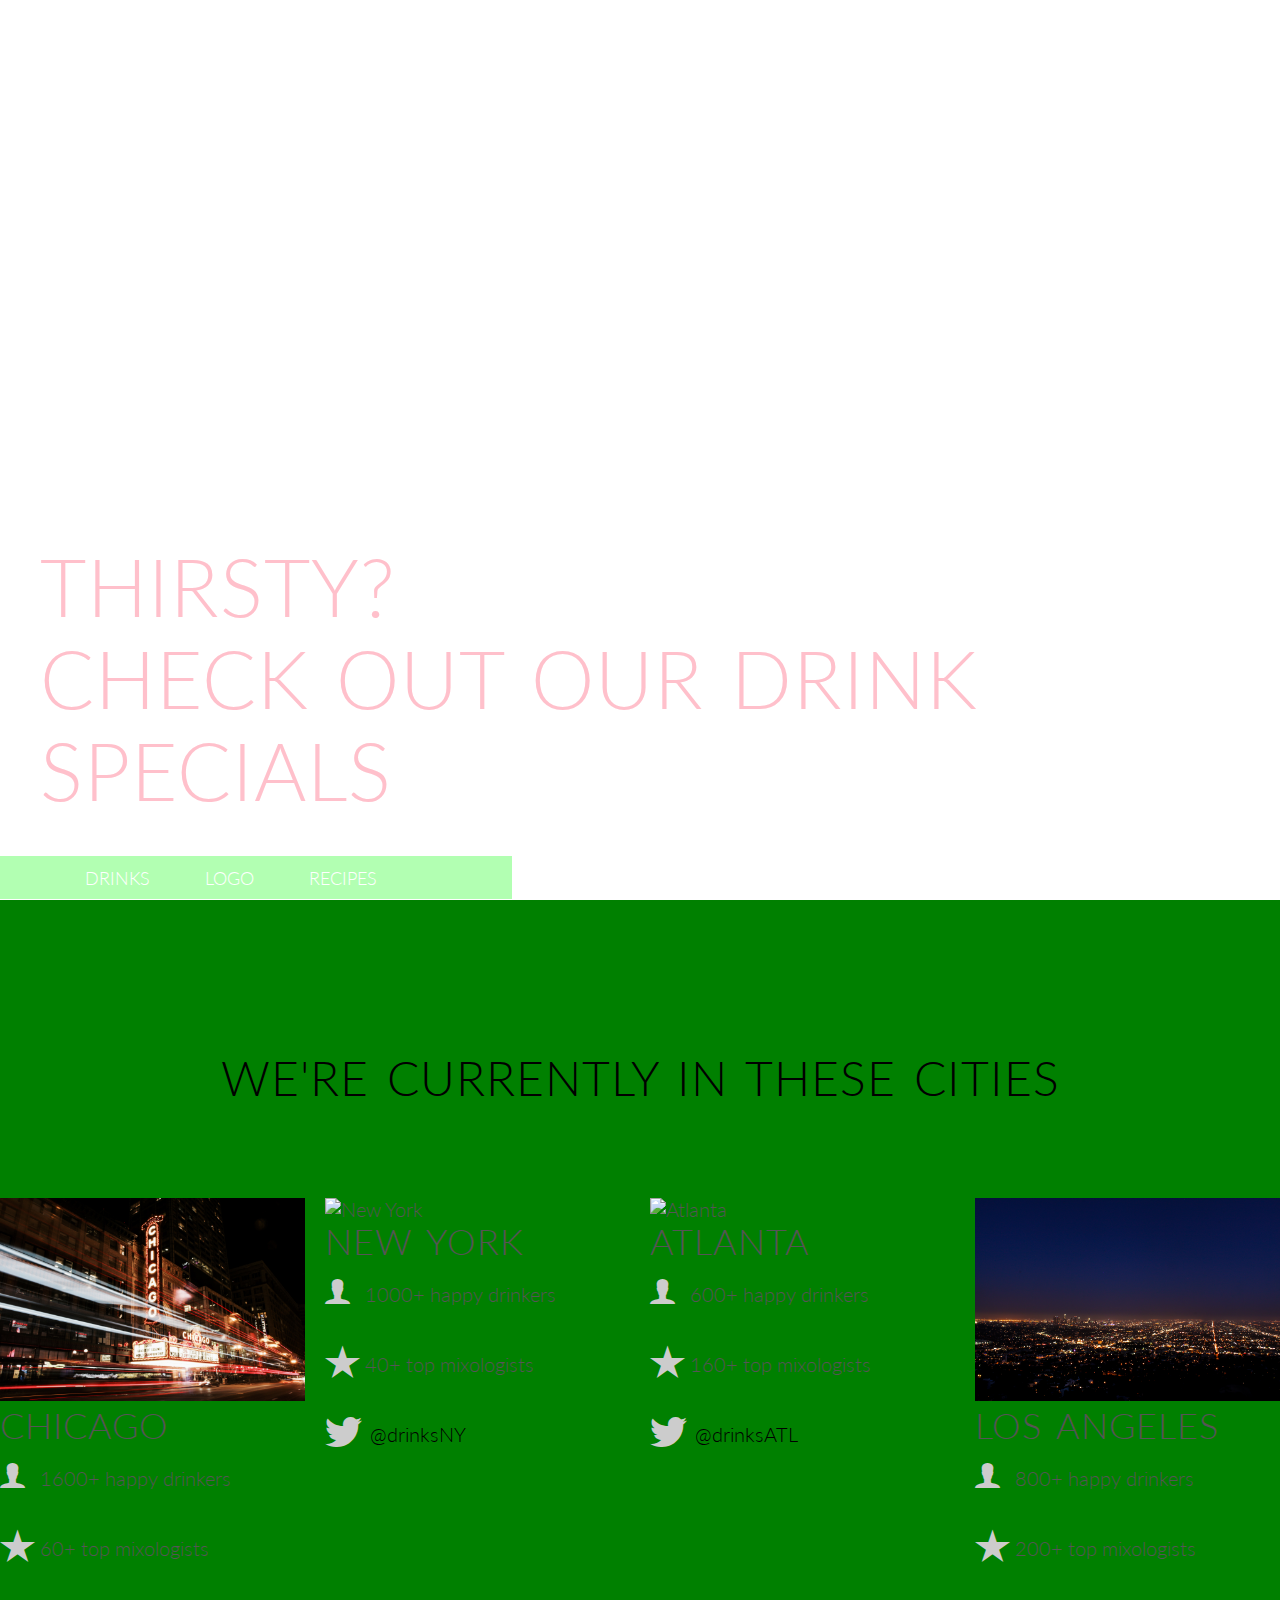
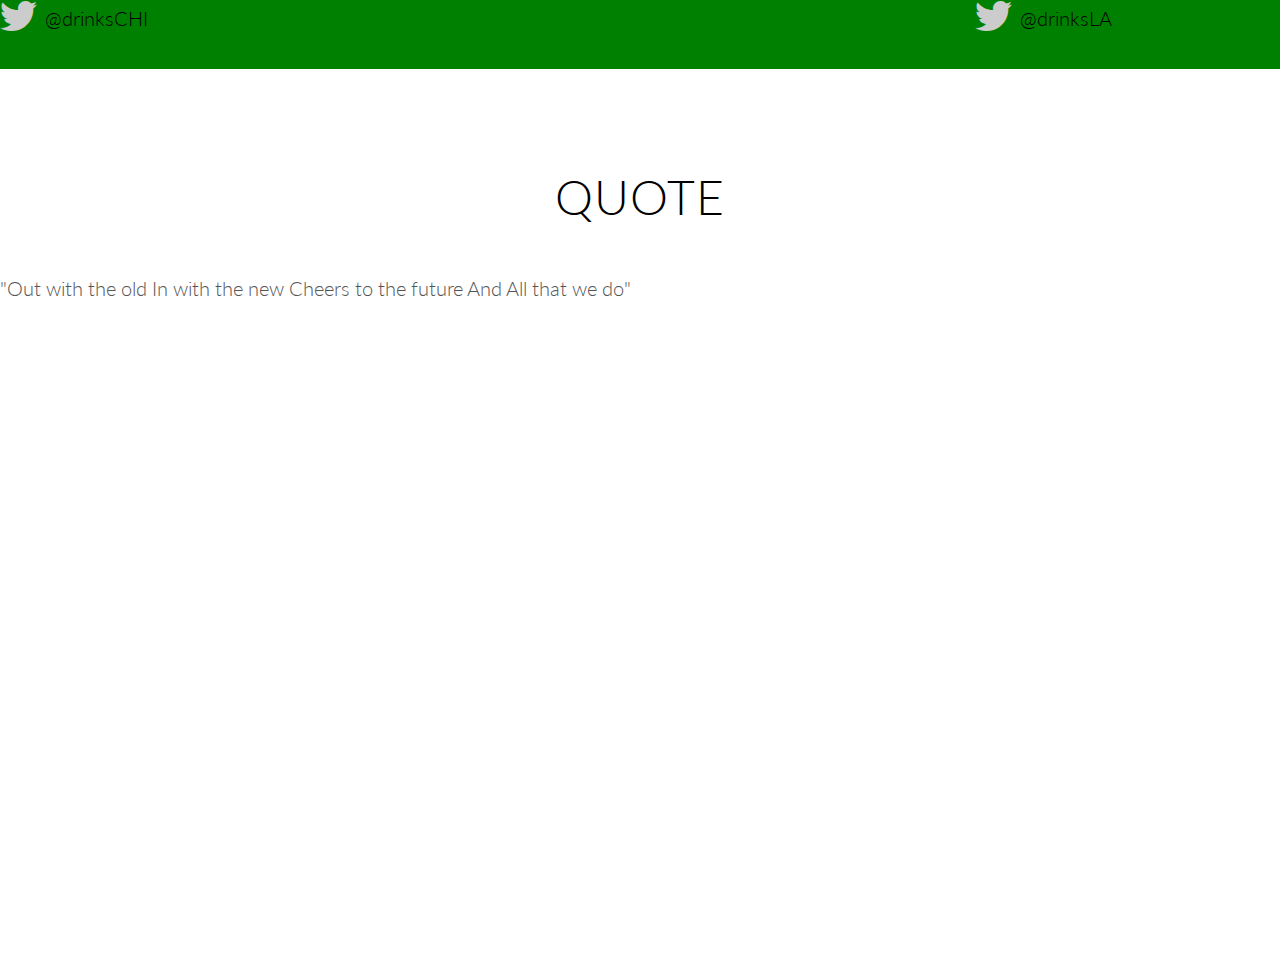
==== commit edb9de48: "quote section" ====
--- a/index.html
+++ b/index.html
@@ -49,61 +49,82 @@
 	</header>	
 
 <section class="featured-items">
+	<div class="featured-box">
+		<div class="row">
+			<h1>We're currently in these cities</h1>
+		</div>
+
+
+		<div class="row">
+			<div class="col span-1-of-4">
+				<img src="styles/images/chicago-neal-kharawala-154393.jpg" alt="Chicago">
+				<h3>Chicago</h3>
+				<div>
+				<i class="ion-ios-person icon-small"></i>1600+ happy drinkers<br>
+				<i class="ion-ios-star icon-small">	
+				</i>60+ top mixologists<br>
+				 <i class="ion-social-twitter icon-small"></i>
+				<a href="#">@drinksCHI</a>
+				</div>
+			</div><!--end span 1 of 4-->
+
+			<div class="col span-1-of-4">
+				<img src="styles/images/new-york-mark-asthoff-19910.jpg" alt="New York">
+				<h3>New York</h3>
+				<div>
+				<i class="ion-ios-person icon-small"></i>1000+ happy drinkers<br>
+				<i class="ion-ios-star icon-small">	
+				</i>40+ top mixologists<br>
+				 <i class="ion-social-twitter icon-small"></i>
+				<a href="#">@drinksNY</a>
+				</div>
+			</div><!--end span 1 of 4-->
+
+			<div class="col span-1-of-4">
+				<img src="styles/images/atlanta-joey-kyber-99425.jpg" alt="Atlanta">
+				<h3>Atlanta</h3>
+				<div>
+				<i class="ion-ios-person icon-small"></i>600+ happy drinkers<br>
+				<i class="ion-ios-star icon-small">	
+				</i>160+ top mixologists<br>
+				 <i class="ion-social-twitter icon-small"></i>
+				<a href="#">@drinksATL</a>
+				</div>
+			</div><!--end span 1 of 4-->
+
+			<div class="col span-1-of-4">
+				<img src="styles/images/los-angeles-benni-talent-238911.jpg" alt="Los Angeles">
+				<h3>Los Angeles</h3>
+				<div>
+				<i class="ion-ios-person icon-small"></i>800+ happy drinkers<br>
+				<i class="ion-ios-star icon-small">	
+				</i>200+ top mixologists<br>
+				 <i class="ion-social-twitter icon-small"></i>
+				<a href="#">@drinksLA</a>
+				</div>
+			</div><!--end span 1 of 4-->
+		</div>
+	</div>
+</section>
+
+
+		
+ <section class="quote-section">
 	<div class="row">
-		<h1>We're currently in these cities</h1>
+		<h1>Quote</h1>
 	</div>
 	<div clas="row">
-		<div class="col span-1-of-4">
-			<img src="styles/images/chicago-neal-kharawala-154393.jpg" alt="Chicago">
-			<h3>Chicago</h3>
-			<div>
-			<i class="ion-ios-person icon-small"></i>1600+ happy drinkers<br>
-			<i class="ion-ios-star icon-small">	
-			</i>60+ top mixologists<br>
-			 <i class="ion-social-twitter icon-small"></i>
-			<a href="#">@drinks_CHI</a>
-			</div>
-		</div><!--end span 1 of 4-->
-
-		<div class="col span-1-of-4">
-			<img src="styles/images/new-york-mark-asthoff-19910.jpg" alt="New York">
-			<h3>New York</h3>
-			<div>
-			<i class="ion-ios-person icon-small"></i>1000+ happy drinkers<br>
-			<i class="ion-ios-star icon-small">	
-			</i>40+ top mixologists<br>
-			 <i class="ion-social-twitter icon-small"></i>
-			<a href="#">@drinks_NY</a>
-			</div>
-		</div><!--end span 1 of 4-->
-
-		<div class="col span-1-of-4">
-			<img src="styles/images/atlanta-joey-kyber-99425.jpg" alt="Atlanta">
-			<h3>Atlanta</h3>
-			<div>
-			<i class="ion-ios-person icon-small"></i>600+ happy drinkers<br>
-			<i class="ion-ios-star icon-small">	
-			</i>160+ top mixologists<br>
-			 <i class="ion-social-twitter icon-small"></i>
-			<a href="#">@drinks_ATL</a>
-			</div>
-		</div><!--end span 1 of 4-->
-
-		<div class="col span-1-of-4">
-			<img src="styles/images/los-angeles-benni-talent-238911.jpg" alt="Los Angeles">
-			<h3>Los Angeles</h3>
-			<div>
-			<i class="ion-ios-person icon-small"></i>800+ happy drinkers<br>
-			<i class="ion-ios-star icon-small">	
-			</i>200+ top mixologists<br>
-			 <i class="ion-social-twitter icon-small"></i>
-			<a href="#">@drinks_LA</a>
-			</div>
-		</div><!--end span 1 of 4-->
+		<div class="col span-1-of-1">
+				<blockquote>
+				"Out with the old
+				In with the new
+				Cheers to the future
+				And All that we do"
+				</blockquote>
+		</div>	
+				
 	</div>
 </section>
-		
-
 
 
 
--- a/styles/main.css
+++ b/styles/main.css
@@ -87,7 +87,14 @@
 
 }
 
-
+.clearfix {zoom: 1}
+.clearfix:after {
+	content: '.';
+	clear: both;
+	display: block;
+	height: 0;
+	visibility: hidden;
+}
 /*========================*/
 /*======= HEADER ==========*/
 /*========================*/
@@ -199,9 +206,13 @@
 /*========================*/
 /*======= CITIES ==========*/
 /*========================*/
-
-.featured-items {
-	//background-color: green;
+.featured-box {
+	background-color: green;
+}
+
+
+.featured-items h1 {
+	padding-top: 150px;
 }
 
 .span-1-of-4 {
@@ -211,6 +222,21 @@
 img {
 	width: 100%;
 	height: auto;
+}
+
+
+a:link, 
+a:visited {
+	color: black;
+	text-decoration: none;
+	border-bottom: 1px solid transparent;
+	transition: border-bottom 2s color 2s;
+}
+
+a:hover,
+a:active {
+	color: pink;
+	border-bottom: 1px solid green;
 }
 
 
@@ -231,8 +257,16 @@
 	margin-top: -7px;
 }
 
-
-
+/*========================*/
+/*QUOTE*/
+/*========================*/
+.quote-section {
+	background-image: url(images/glasses-1.jpg);
+	background-size: cover;
+	background-attachment: fixed;
+	height: 100vh;
+
+}
 
 
 
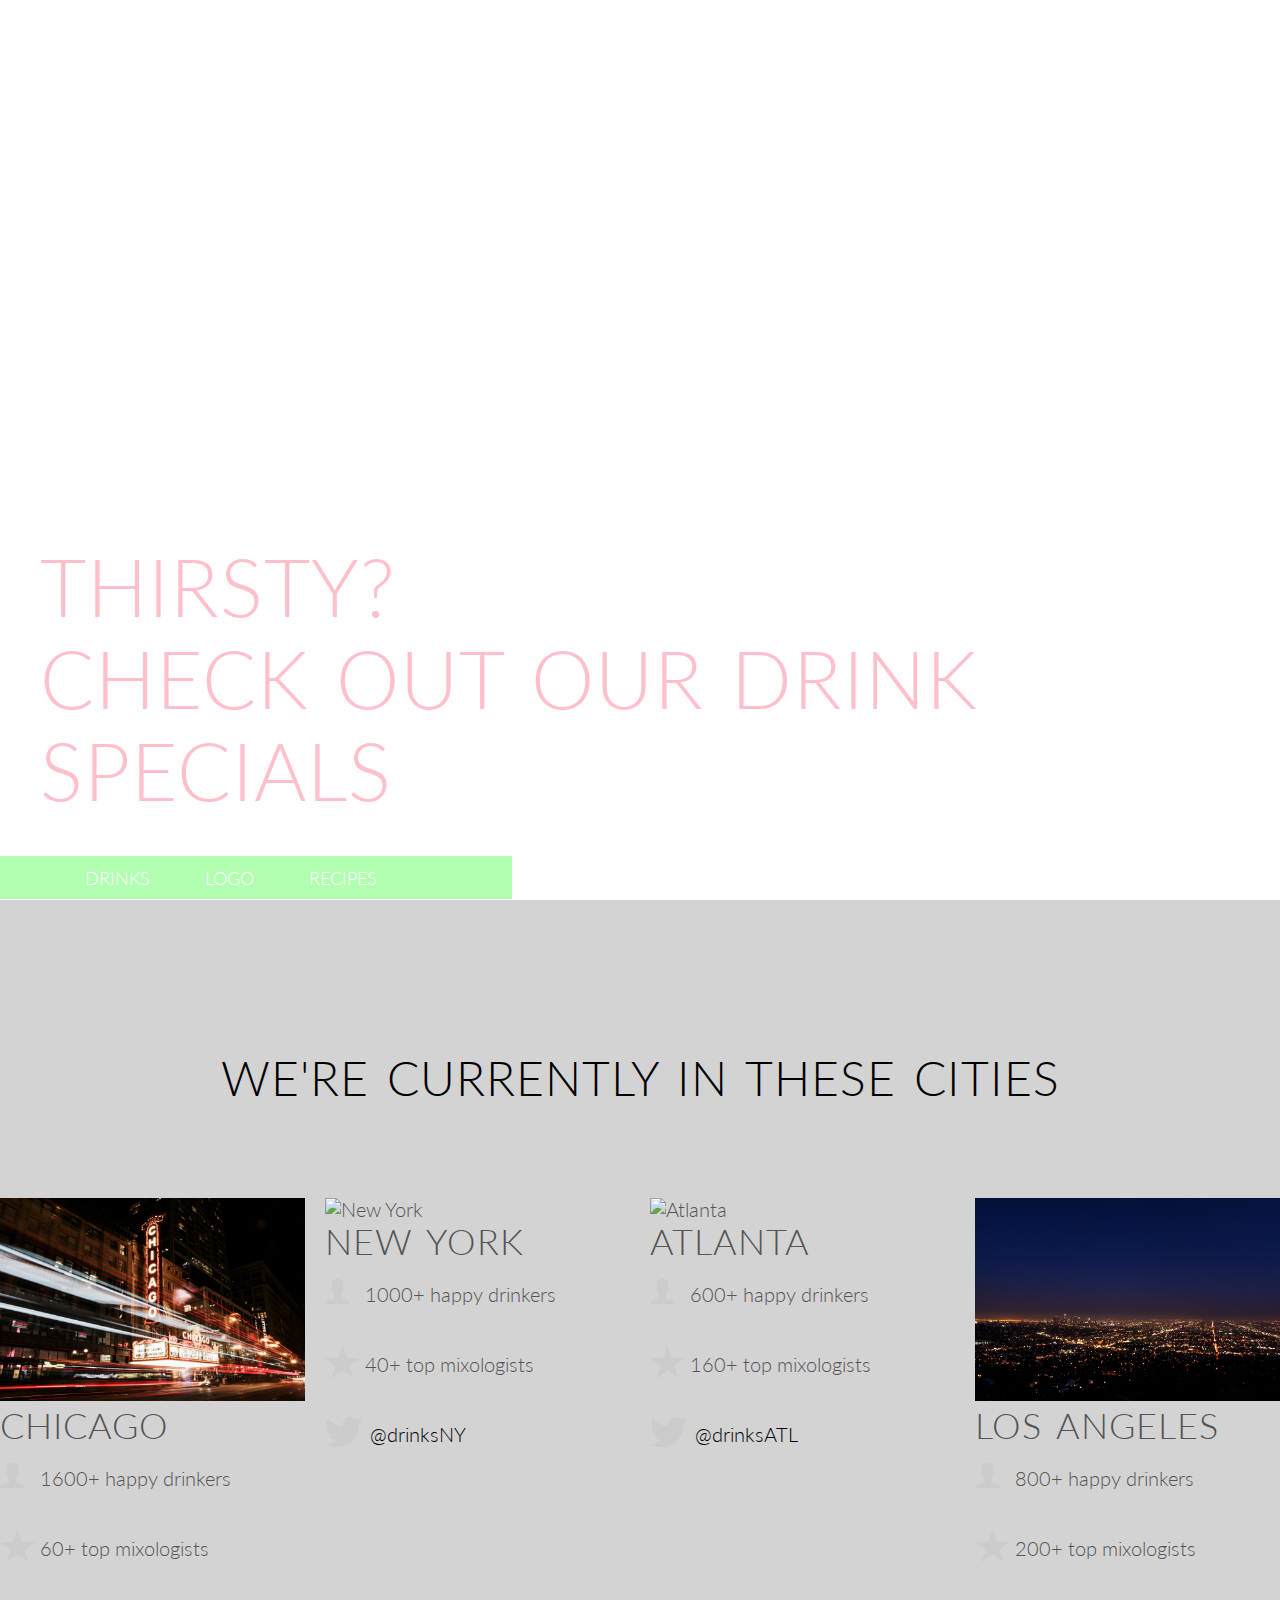
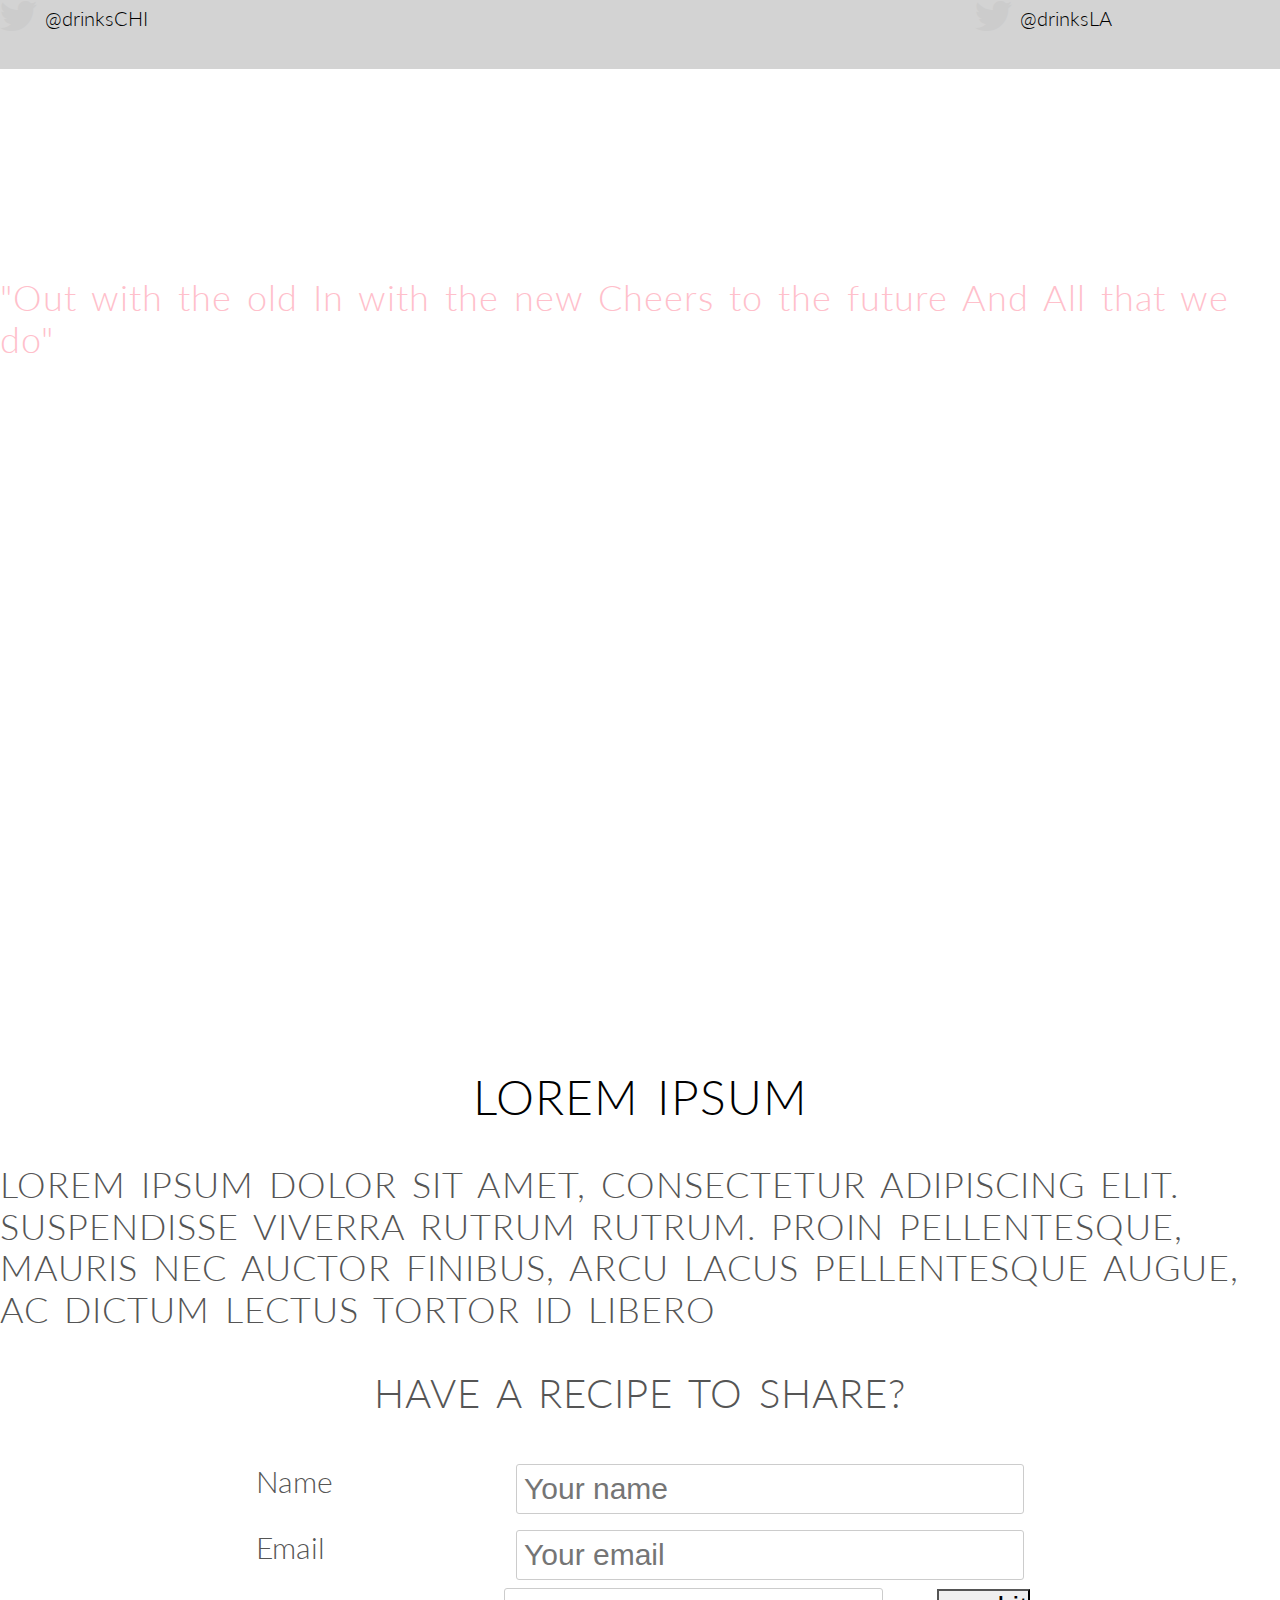
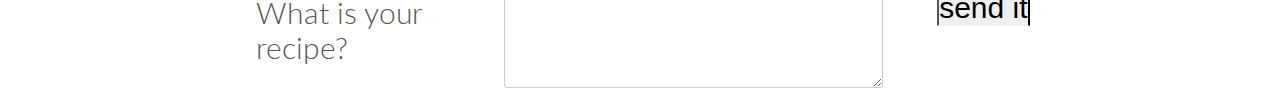
==== commit b21f76ce: "added form" ====
--- a/index.html
+++ b/index.html
@@ -109,25 +109,102 @@
 
 
 		
- <section class="quote-section">
-	<div class="row">
-		<h1>Quote</h1>
+ <section class="toast-section">
+	<div class="row">
+		<h1>Let's Toast!</h1>
 	</div>
 	<div clas="row">
-		<div class="col span-1-of-1">
-				<blockquote>
-				"Out with the old
-				In with the new
-				Cheers to the future
-				And All that we do"
-				</blockquote>
+		<div class="col span-5-of-5">
+			<h3 class="toast">"Out with the old
+			In with the new
+			Cheers to the future
+			And All that we do"
+			</h3>
 		</div>	
 				
 	</div>
 </section>
 
 
-
+ <section>
+	<div class="row">
+		<h1>Lorem ipsum</h1>
+	</div>
+	<div clas="row">
+		<div>
+			<h3>Lorem ipsum dolor sit amet, consectetur adipiscing elit. Suspendisse viverra rutrum rutrum. Proin pellentesque, mauris nec auctor finibus, arcu lacus pellentesque augue, ac dictum lectus tortor id libero
+			</h3>
+		</div>	
+	</div>
+</section>
+<section class="section-form">
+	<div class="row">
+		<h2>Have a recipe to share?</h2>
+	</div>
+
+	<div class="row">
+		<form method="post" action="#" class="contact-form">
+			<div class="row">
+				<div class="col span-1-of-3">
+				<label for="name">Name</label>
+				</div>
+
+				<div class="col span-2-of-3">
+				<input type="text" name="name" id="name" placeholder="Your name" required>
+				</div>
+			</div>	
+
+
+			<div class="row">
+				<div class="col span-1-of-3">
+				<label for="name">Email</label>
+				</div>
+
+				<div class="col span-2-of-3">
+				<input type="email" name="email" id="email" placeholder="Your email" required>
+				</div>
+			</div>	
+
+
+
+
+
+
+
+			<div class="row">
+				<div class="col span-1-of-3">
+				<label>What is your recipe?</label>
+			</div>
+	
+			<div clas="col span-2-of-3">
+				<textarea name="message" placeholder="Your recipe">	
+				</textarea>
+			</div>			
+
+
+	<div class="row">
+		<div class="col span-1-of-3">
+		<label>&nbsp;</label>
+		</div>
+
+		<div class="col span-2-of-3">
+			<input type="submit" value="send it">
+		</div>	
+	</div>	
+
+			
+	</form>	
+	</div>
+</section>
+
+
+
+
+<footer>
+	
+
+
+</footer>
 
 
 	<!-- <div class="grid">
--- a/styles/main.css
+++ b/styles/main.css
@@ -207,7 +207,7 @@
 /*======= CITIES ==========*/
 /*========================*/
 .featured-box {
-	background-color: green;
+	background-color: lightgrey;
 }
 
 
@@ -226,7 +226,8 @@
 
 
 a:link, 
-a:visited {
+a:visited,
+input[type=submit] {
 	color: black;
 	text-decoration: none;
 	border-bottom: 1px solid transparent;
@@ -234,7 +235,9 @@
 }
 
 a:hover,
-a:active {
+a:active,
+input[type=submit]:hover,
+input[type=submit]:active {
 	color: pink;
 	border-bottom: 1px solid green;
 }
@@ -258,17 +261,38 @@
 }
 
 /*========================*/
-/*QUOTE*/
-/*========================*/
-.quote-section {
-	background-image: url(images/glasses-1.jpg);
+/*TOAST*/
+/*========================*/
+.toast-section {
+	background-image: url(images/glasses1.jpg);
 	background-size: cover;
 	background-attachment: fixed;
 	height: 100vh;
 
 }
 
-
+.toast-section h1 {
+	color: white;
+}
+
+
+.toast  {
+	color: pink;
+	text-transform: none;
+}
+
+// blockquote {
+// 	font-size: 200%;
+// 	//padding: 2%;
+// 	font-style: italic;
+// 	//line-height: 145%;
+// 	//position: relative;
+// 	//margin-top: 40px;
+// 	margin: 0 auto;
+// 	//width: 100%;
+// 	text-align: center;
+// 	background-color: red;
+// }
 
 /*========================*/
 /*======= THREE PICTURES ==========*/
@@ -311,89 +335,28 @@
 /*========================*/
 /*======= FORM ==========*/
 /*========================*/
-
-
 form {
-    width: 75%;
-    padding: 2em;
-    background-color: pink;
-    border-radius:0.25em;
-    box-shadow:0 0 2em rgba(0,0,0,0.2);
-}
-
-.form-container {
-    display: flex;
-    justify-content: center;
-    background-color: coral;
-    height: 50vh;
-
-}
-
-input, 
-select {
-    padding: 0.5em;
-    font-size: 0.875em;
-    background: blue;
-    border: 1px solid #ccc;
-    border-width: 5px 5px 5px 0;
-    border-radius: 0;
-    transition:0.5s;
-}
-
-input:focus,
-select:focus {
-    background:#fff;
-    box-shadow:inset 0.1em 0.1em 0.25em rgba(0, 0, 0, 0.2);
-    outline:0;
-}
-
-
-
-
-.form-field {
-    display: flex;
-    margin-bottom:1em;
-}
-//flex-grow, flex-shrink, flex-basis
-.form-field label {
-    flex: 0 1 3em;
-    padding: 1em;
-    background: #ccc;
-    border: 1px solid #fff;
-    font-size: 0.75em;
-    text-align: center;
-    text-shadow: 0 1px 0 #fff;
-    line-height: 1;
-}
-
-.form-field input,
-.form-field select {
-    flex: 1;
-}
-
-.submitButton {
-    flex-direction:row-reverse;
-    //justify-content: flex-end;
-
-}
-
-
-input[type="submit"] {
-    flex: 0 1 40%;
-    padding: 0.5em;
-    font-size: 1rem;
-    text-shadow: 0 1px 0 #fff;
-    background: #b0e35a;
-    border-radius: 0.25em;
-    border: 0;
-    transition: 0.3s;
-    cursor: pointer;
-}
-input[type="submit"]:hover {
-    color:#fff;
-    background:#cc3f85;
-    text-shadow:0 1px 0 #000;
-}
+	font-size: 150%;
+	width: 60%;
+	margin: 0 auto;
+	//background-color: red;
+}
+
+
+input[type=text],
+input[type=email],
+select,
+textarea {
+	width: 100%;
+	padding: 7px;
+	border-radius: 3px;
+	border: 1px solid #ccc;
+}
+
+textarea {
+	height: 100px;
+}
+
 
 
 
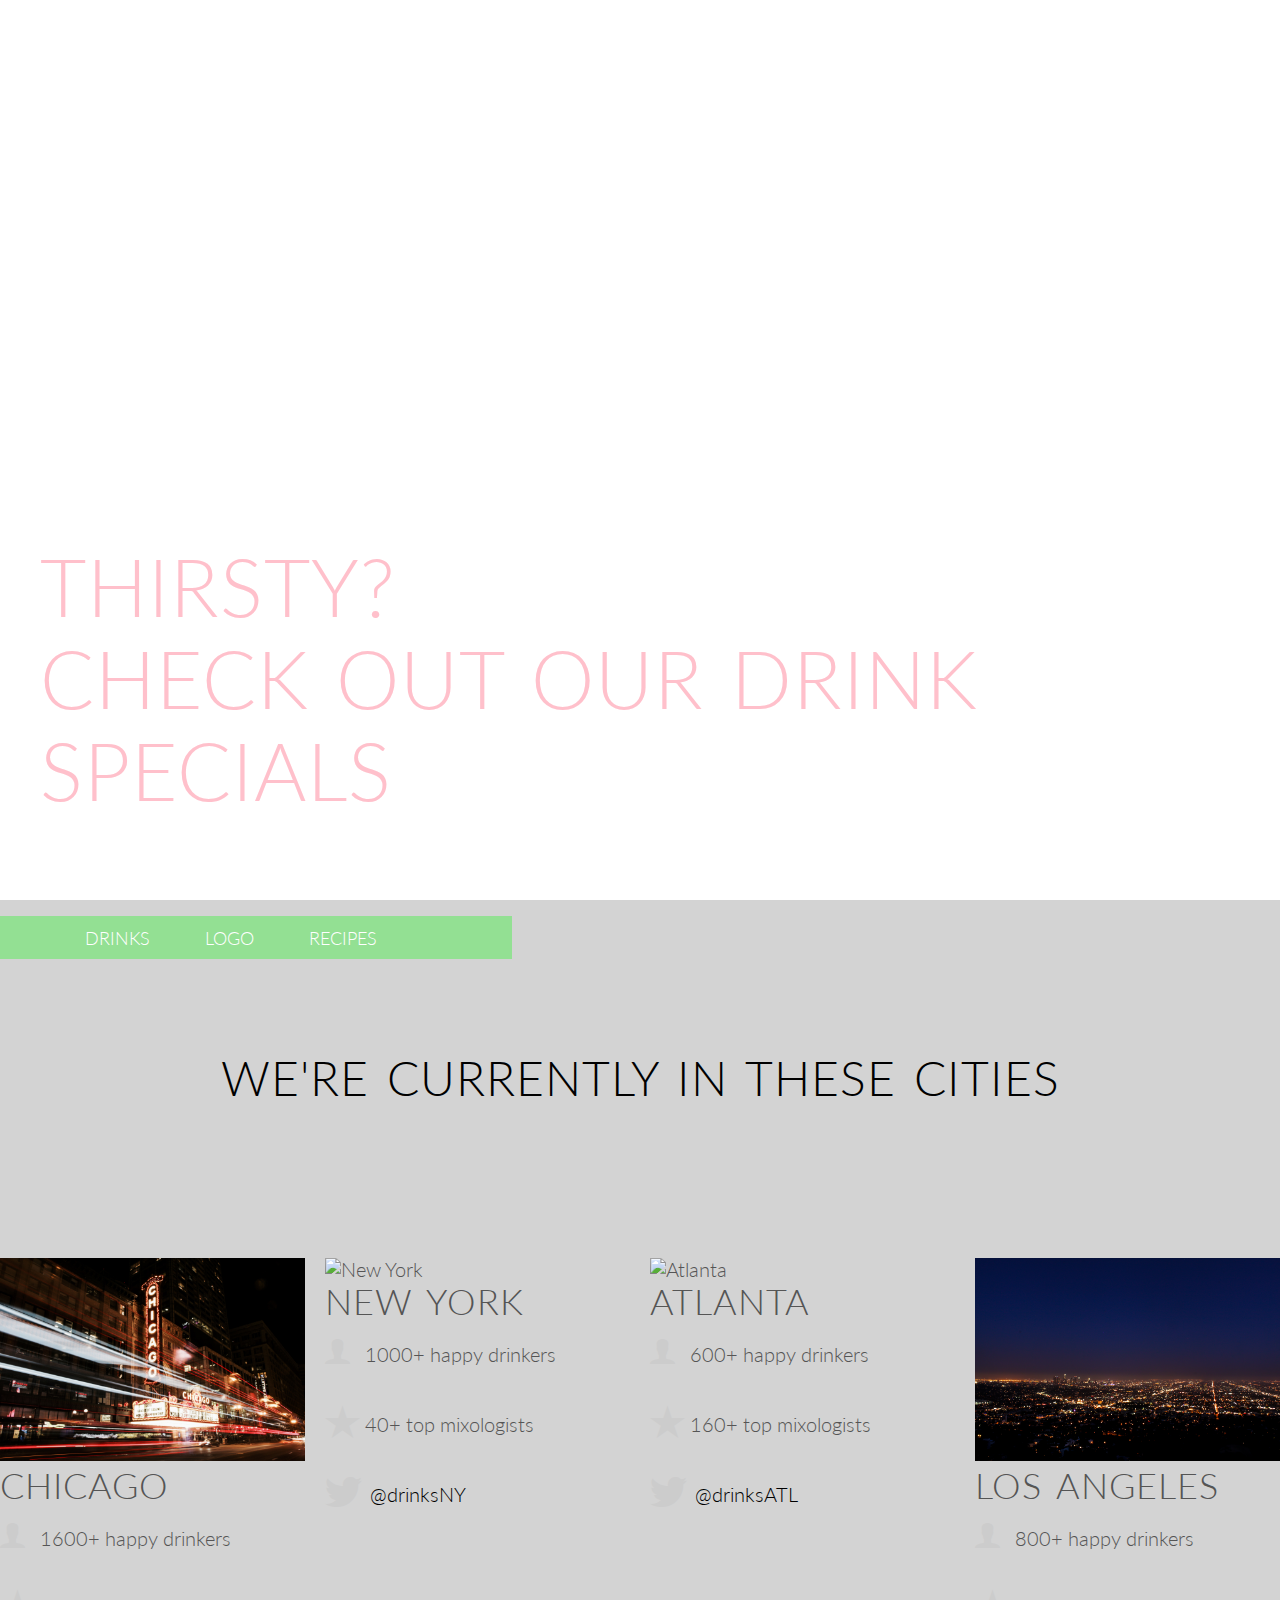
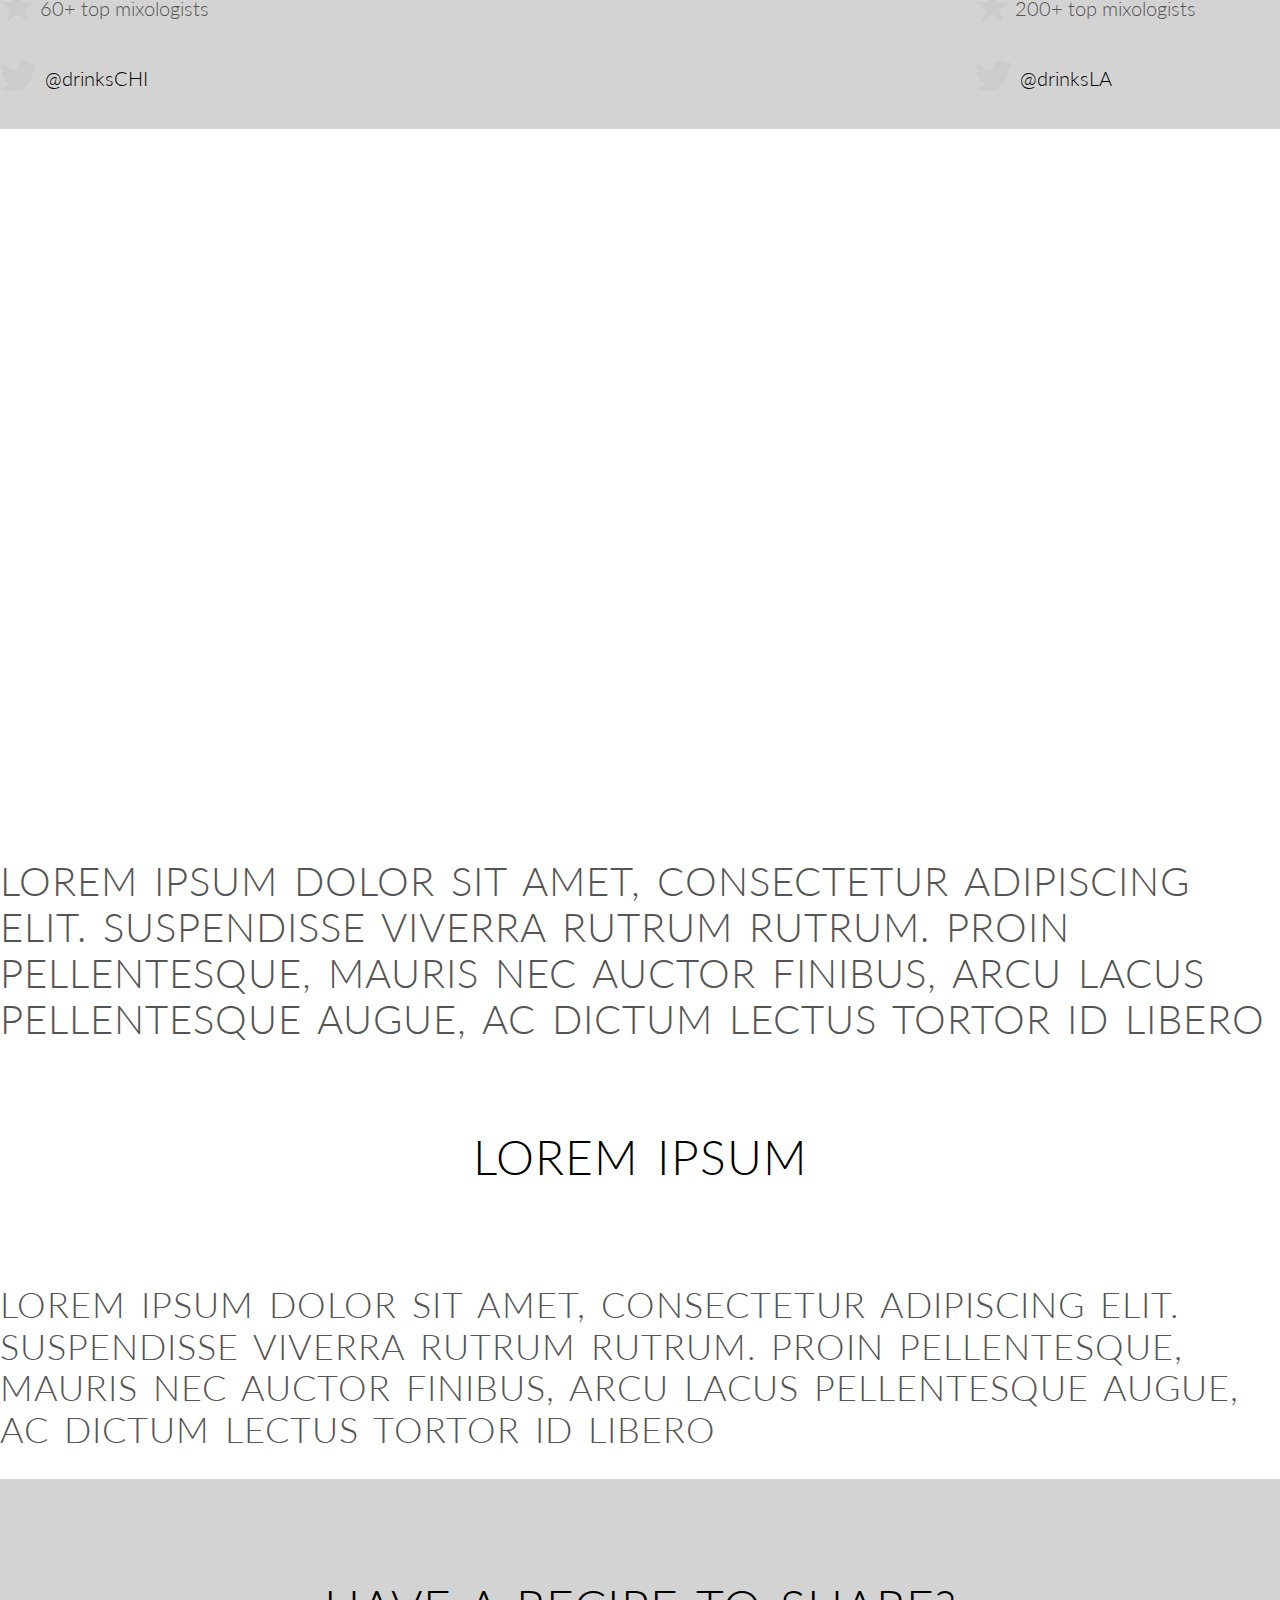
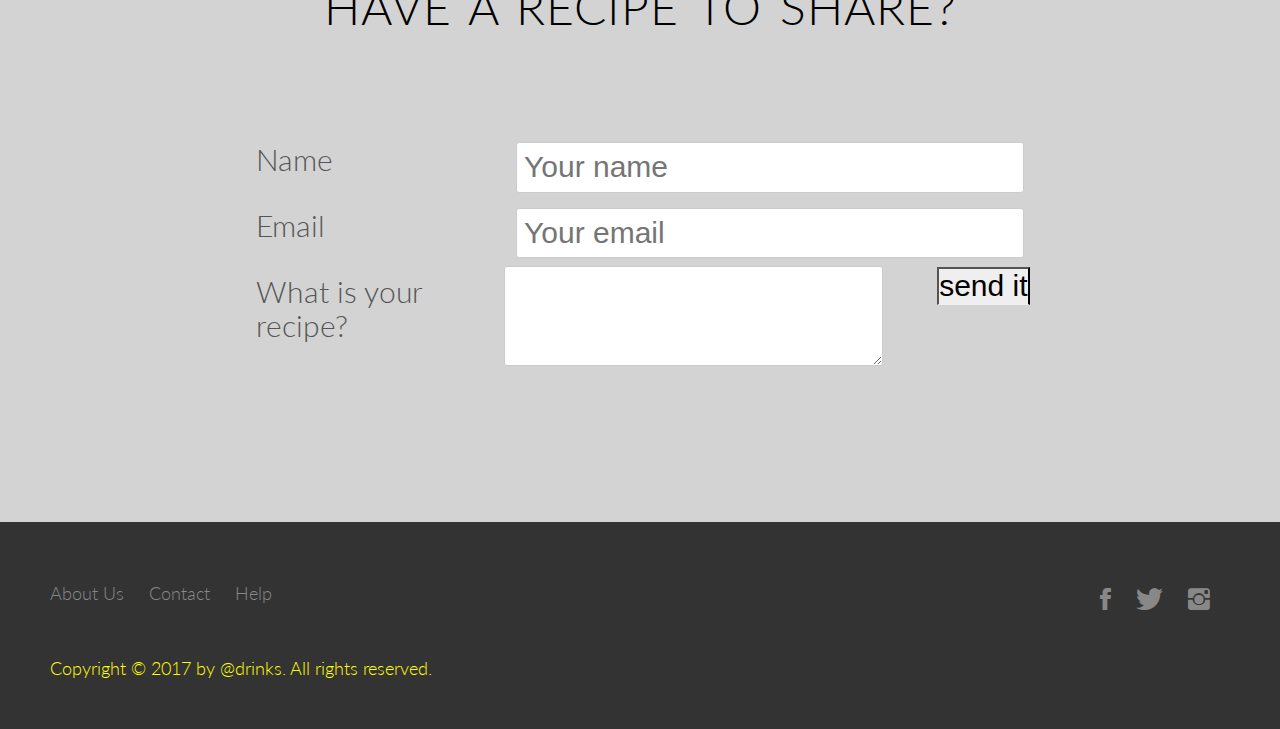
==== commit 8e5fc2e1: "needs formatting" ====
--- a/index.html
+++ b/index.html
@@ -114,19 +114,25 @@
 		<h1>Let's Toast!</h1>
 	</div>
 	<div clas="row">
+		
 		<div class="col span-5-of-5">
-			<h3 class="toast">"Out with the old
-			In with the new
-			Cheers to the future
-			And All that we do"
-			</h3>
+			<h1 class="toast">"Out with the old...
+			in with the new...
+			cheers to the future...
+			and all that we do..."
+			</h1>
+		</div>	
+
+		<div>
+			<h2>Lorem ipsum dolor sit amet, consectetur adipiscing elit. Suspendisse viverra rutrum rutrum. Proin pellentesque, mauris nec auctor finibus, arcu lacus pellentesque augue, ac dictum lectus tortor id libero
+			</h2>
 		</div>	
 				
 	</div>
 </section>
 
 
- <section>
+ <section class="lorem-section">
 	<div class="row">
 		<h1>Lorem ipsum</h1>
 	</div>
@@ -137,9 +143,11 @@
 		</div>	
 	</div>
 </section>
+
+
 <section class="section-form">
 	<div class="row">
-		<h2>Have a recipe to share?</h2>
+		<h1>Have a recipe to share?</h1>
 	</div>
 
 	<div class="row">
@@ -201,7 +209,28 @@
 
 
 <footer>
-	
+	<div class="row">
+		<div class="col span-1-of-2">
+			<ul class="footer-nav">
+				<li><a href="#">About Us</a></li>
+				<li><a href="#">Contact</a></li>
+				<li><a href="#">Help</a></li>
+			</ul>
+		</div>
+
+		<div class="col span-1-of-2">
+			<ul class="social-links">
+				<li><a href="#"><i class="ion-social-facebook"></i></a></li>
+				<li><a href="#"><i class="ion-social-twitter"></i></a></li>
+				<li><a href="#"><i class="ion-social-instagram"></i></a></li>
+			</ul>
+		</div>	
+	</div>
+
+	<div class="row">
+		<p>Copyright &copy; 2017 by @drinks. All rights reserved.</p>
+	</div>
+
 
 
 </footer>
--- a/styles/main.css
+++ b/styles/main.css
@@ -59,9 +59,10 @@
 	font-weight: 300;
 	color: #000;
 	text-transform: uppercase;
-	padding: 100px 40px 40px 40px;
+	padding: 100px 40px 100px 40px;
 	letter-spacing: 1px;
 	word-spacing: 4px;
+
 
 }
 
@@ -264,7 +265,7 @@
 /*TOAST*/
 /*========================*/
 .toast-section {
-	background-image: url(images/glasses1.jpg);
+	background-image: linear-gradient(rgba(0,0,0,0.7), rgba(0,0,0,0.7)), url(images/glasses2.jpg);
 	background-size: cover;
 	background-attachment: fixed;
 	height: 100vh;
@@ -276,58 +277,30 @@
 }
 
 
-.toast  {
-	color: pink;
+.toast  {ƒ
 	text-transform: none;
-}
-
-// blockquote {
-// 	font-size: 200%;
-// 	//padding: 2%;
-// 	font-style: italic;
-// 	//line-height: 145%;
-// 	//position: relative;
-// 	//margin-top: 40px;
-// 	margin: 0 auto;
-// 	//width: 100%;
-// 	text-align: center;
-// 	background-color: red;
-// }
-
-/*========================*/
-/*======= THREE PICTURES ==========*/
-/*========================*/
-
-// .three-pics img {
-// 	width: 5%;
-// 	height: auto;
-// }
-.three-pics {
-	display: flex;
-	justify-content: center;
-	align-items: center;
-	background-color: red;
-}
-
-.three-pics img {
-	width: 33%;
-	height: auto;
-	transform: scale(1.15);
-	transition: transform 0.5s;
-	background-color: yellow;
-}
-
-// .three-pics img:hover {
-// 	transform: scale(1.25);
-// }
-
-
-/*========================*/
-/*======= RECIPE SECTION ==========*/
-/*========================*/
-.recipe-section {
-	background-color: red;
-}
+	margin: 0 auto;
+	font-size: 400%;
+	font-weight: 300;
+	color: #000;
+	//text-transform: uppercase;
+	padding: 40px 40px 40px 140px;
+	letter-spacing: 1px;
+	word-spacing: 4px;
+}
+
+
+/*========================*/
+/*LOREM*/
+/*========================*/
+.lorem-section {
+	// background-image: linear-gradient(rgba(0,0,0,0.7), rgba(0,0,0,0.7)), url(images/glasses2.jpg);
+	// background-size: cover;
+	// background-attachment: fixed;
+	height: 50vh;
+
+}
+
 
 
 
@@ -335,11 +308,17 @@
 /*========================*/
 /*======= FORM ==========*/
 /*========================*/
+
+.section-form {
+	background-color: lightgrey;
+}
+
+
 form {
 	font-size: 150%;
 	width: 60%;
+	padding-bottom: 150px;
 	margin: 0 auto;
-	//background-color: red;
 }
 
 
@@ -359,104 +338,225 @@
 
 
 
+/*========================*/
+/*FOOTER*/
+/*========================*/
+
+footer {
+	background-color: #333;
+	padding: 50px;
+	font-size: 90%;
+}
+
+.footer-nav {
+	list-style: none;
+	float: left;
+}
+
+.social-links {
+	list-style: none;
+	float: right;
+}
+
+
+.footer-nav li,
+.social-links li {
+	display: inline-block;
+	margin-right: 20px;
+}
+
+.footer-nav li a:link,
+.footer-nav li a:visited,
+.social-links li a:link,
+.social-links li a:visited {
+	text-decoration: none;
+	border: 0;
+	color: #888;
+	transition: color 0.2s;
+}
+
+.footer-nav li a:hover,
+.footer-nav li a:active {
+	color: #ddd;
+}
+
+.social-links li a:link,
+.social-links li a:visited {
+	font-size: 160%;
+}
+
+.ion-social-facebook,
+.ion-social-twitter,
+.ion-social-googleplus,
+.ion-social-instagram {
+	transition: color 0.2s;
+}
+
+
+.ion-social-facebook:hover {
+	color: #3b5998;
+}
+
+.ion-social-twitter:hover {
+	color: #00aced;
+}
+
+.ion-social-googleplus:hover {
+	color: #dd4b39;
+}
+
+.ion-social-instagram:hover {
+	color: #517fa4;
+}
+
+footer p {
+	color: #888;
+	color: yellow;
+	text-align: center;
+	margin-top: 30px;
+}
+
+
+
+
+
+
+/*========================*/
+/*======= THREE PICTURES ==========*/
+/*========================*/
+
+// .three-pics img {
+// 	width: 5%;
+// 	height: auto;
+// }
+// .three-pics {
+// 	display: flex;
+// 	justify-content: center;
+// 	align-items: center;
+// 	background-color: red;
+// }
+
+// .three-pics img {
+// 	width: 33%;
+// 	height: auto;
+// 	transform: scale(1.15);
+// 	transition: transform 0.5s;
+// 	background-color: yellow;
+// }
+
+// .three-pics img:hover {
+// 	transform: scale(1.25);
+// }
+
+
+/*========================*/
+/*======= RECIPE SECTION ==========*/
+/*========================*/
+// .recipe-section {
+// 	background-color: red;
+// }
+
+
+
+
 
 /*========================*/
 /*======= SLIDER ==========*/
 /*========================*/
 
 
-.slider-title {
-	z-index: 10000;
-	font-size: 90px;
-	text-align: left;
-	position: absolute;
-	width: 20%;
-	color: pink;
-	padding-top: 50px;
-	padding-left: 20px;
-}
-
-.slider-container {
-	overflow: hidden;
-	height: 350px;
-}
-
-.slider-container figure div {
-	width: 20%;
-	float: left;
-}
-
-.slider-container figure img {
-	width: 100%;
-	float: left;
-}
-
-.slider-container figure {
-	position: relative;
-	width: 500%;
-	margin: 0;
-	left: 0;
-	animation-name: mySlider;
-	animation-duration: 20s;
-	animation-timing-function: ease-in-out;
-	animation-delay: 0s;
-	animation-iteration-count: infinite;
-}
-
-@keyframes mySlider {
-	0% {
-		left: 0%;
-	}
-
-	10% {
-		left: 0%;
-	}
-
-
-	12% {
-		left: -100%;
-	}
-	22% {
-		left: -100%;
-	}
-	24% {
-		left: -200%;
-	}
-	34% {
-		left: -200%;
-	}
-	36% {
-		left: -300%;
-	}
-	46% {
-		left: -300%;
-	}
-	48% {
-		left: -400%;
-	}
-	58% {
-		left: -400%;
-	}
-	60% {
-		left: -300%;
-	}
-	70% {
-		left: -300%;
-	}
-	72% {
-		left: -200%;
-	}
-	82% {
-		left: -200%;
-	}
-	84% {
-		left: -100%;
-	}
-	94% {
-		left: -100%;
-	}
-	96% {
-		left: 0%;
-	}
-
-
+// .slider-title {
+// 	z-index: 10000;
+// 	font-size: 90px;
+// 	text-align: left;
+// 	position: absolute;
+// 	width: 20%;
+// 	color: pink;
+// 	padding-top: 50px;
+// 	padding-left: 20px;
+// }
+
+// .slider-container {
+// 	overflow: hidden;
+// 	height: 350px;
+// }
+
+// .slider-container figure div {
+// 	width: 20%;
+// 	float: left;
+// }
+
+// .slider-container figure img {
+// 	width: 100%;
+// 	float: left;
+// }
+
+// .slider-container figure {
+// 	position: relative;
+// 	width: 500%;
+// 	margin: 0;
+// 	left: 0;
+// 	animation-name: mySlider;
+// 	animation-duration: 20s;
+// 	animation-timing-function: ease-in-out;
+// 	animation-delay: 0s;
+// 	animation-iteration-count: infinite;
+// }
+
+// @keyframes mySlider {
+// 	0% {
+// 		left: 0%;
+// 	}
+
+// 	10% {
+// 		left: 0%;
+// 	}
+
+
+// 	12% {
+// 		left: -100%;
+// 	}
+// 	22% {
+// 		left: -100%;
+// 	}
+// 	24% {
+// 		left: -200%;
+// 	}
+// 	34% {
+// 		left: -200%;
+// 	}
+// 	36% {
+// 		left: -300%;
+// 	}
+// 	46% {
+// 		left: -300%;
+// 	}
+// 	48% {
+// 		left: -400%;
+// 	}
+// 	58% {
+// 		left: -400%;
+// 	}
+// 	60% {
+// 		left: -300%;
+// 	}
+// 	70% {
+// 		left: -300%;
+// 	}
+// 	72% {
+// 		left: -200%;
+// 	}
+// 	82% {
+// 		left: -200%;
+// 	}
+// 	84% {
+// 		left: -100%;
+// 	}
+// 	94% {
+// 		left: -100%;
+// 	}
+// 	96% {
+// 		left: 0%;
+// 	}
+
+
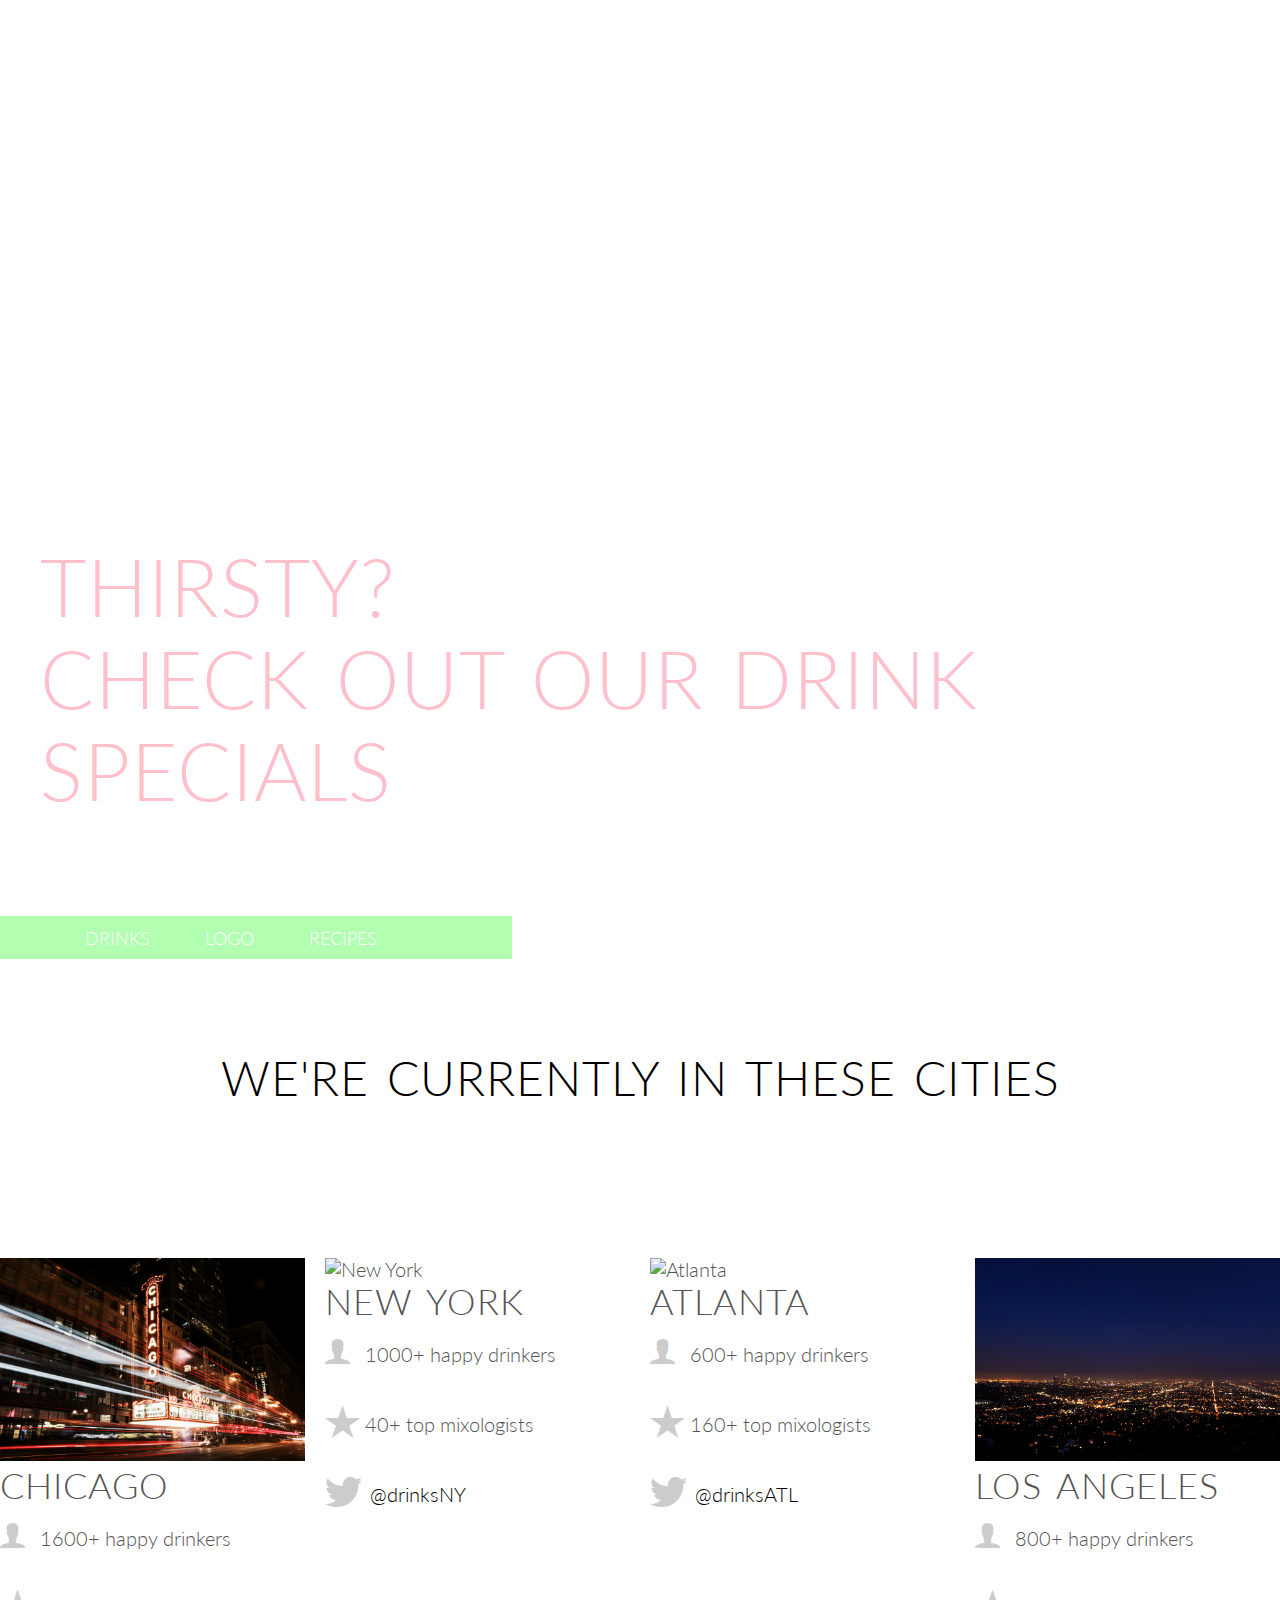
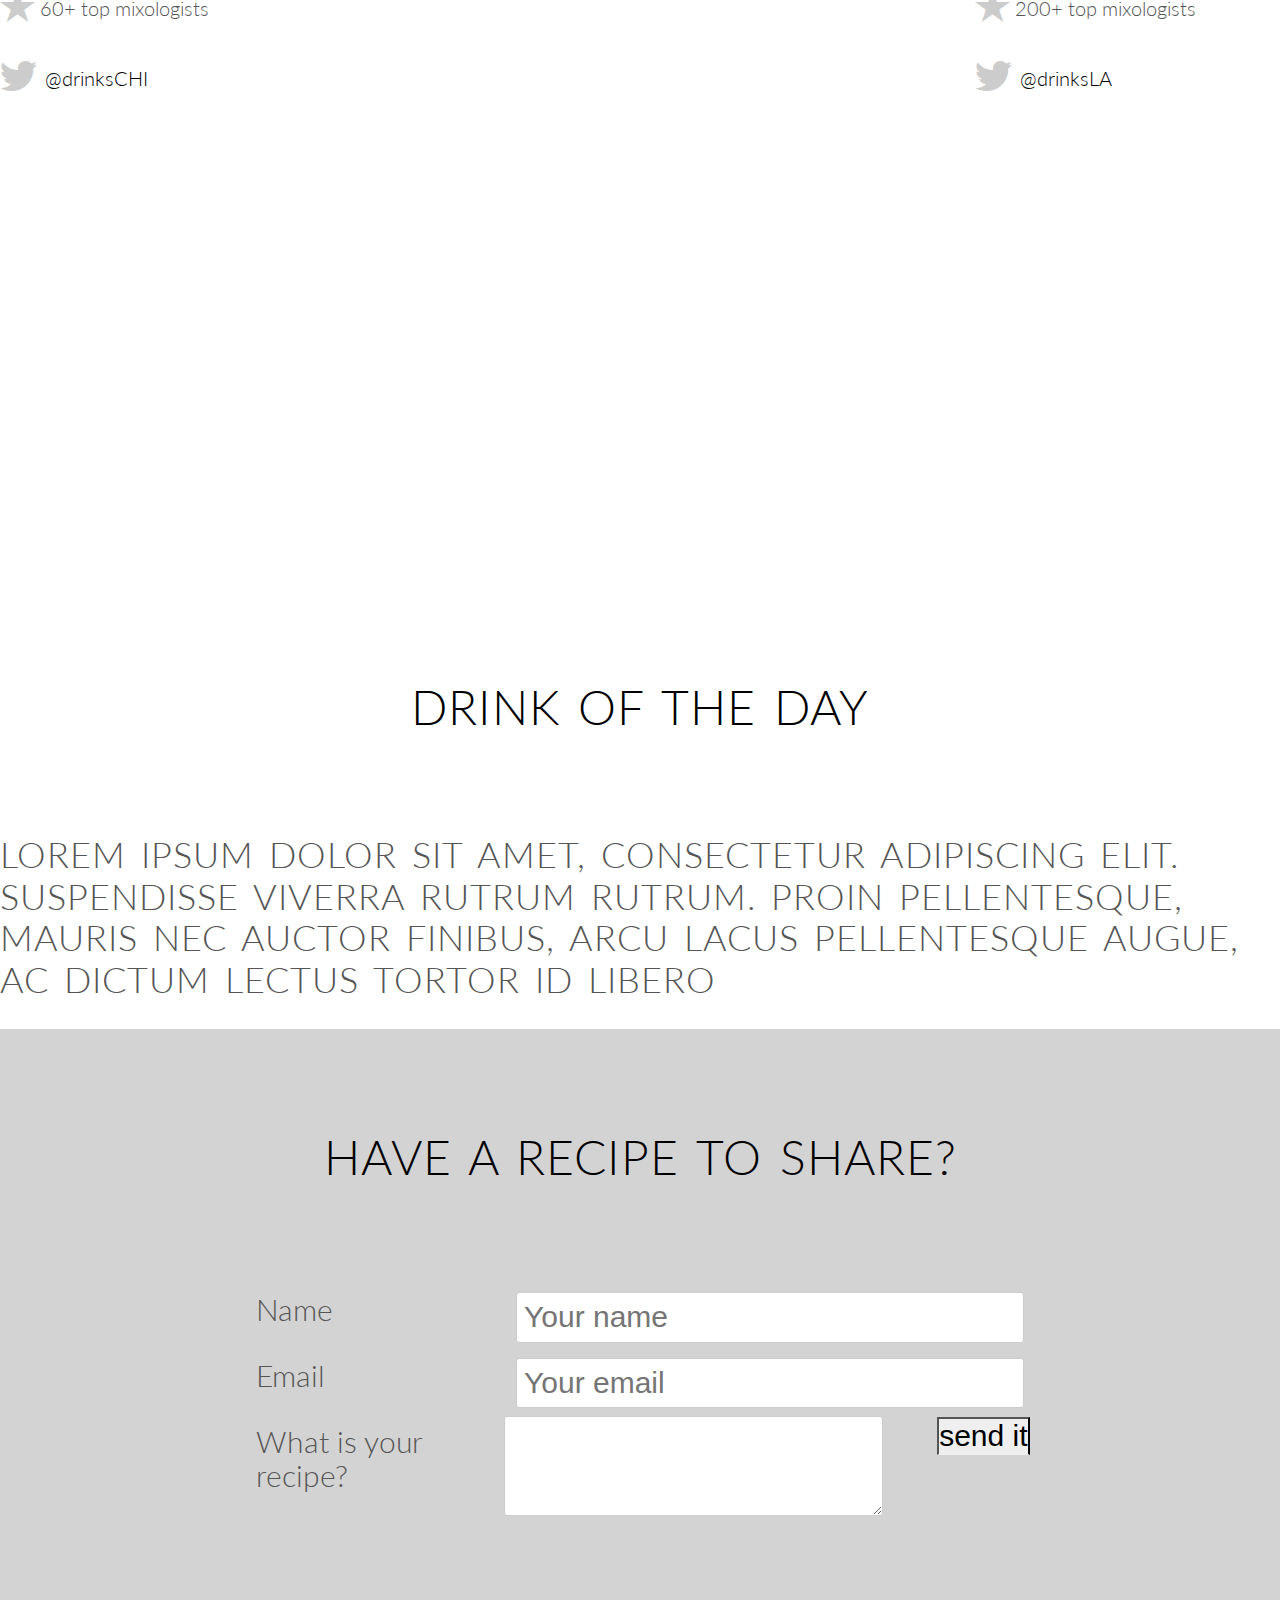
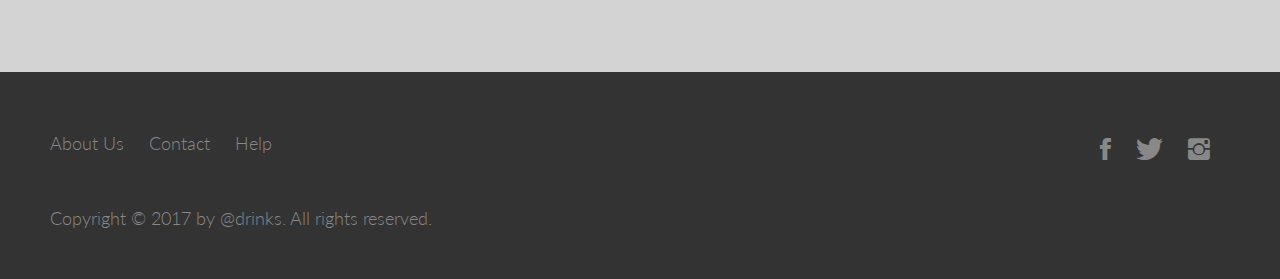
==== commit c0b3047e: "added anchors" ====
--- a/index.html
+++ b/index.html
@@ -26,9 +26,9 @@
 
 			<nav class="main-nav">	
 					<ul>
-						<li><a href="#">Drinks</a></li>
+						<li><a href="#drinks">Drinks</a></li>
 						<li><a href="#">Logo</a></li>
-						<li><a href="#">Recipes</a></li>
+						<li><a href="#recipes">Recipes</a></li>
 					</ul>
 			</nav>	
 		</div><!--end of overlay-->	
@@ -111,7 +111,7 @@
 		
  <section class="toast-section">
 	<div class="row">
-		<h1>Let's Toast!</h1>
+		<!-- <h1>Let's Toast!</h1> -->
 	</div>
 	<div clas="row">
 		
@@ -123,18 +123,18 @@
 			</h1>
 		</div>	
 
-		<div>
+		<!-- <div>
 			<h2>Lorem ipsum dolor sit amet, consectetur adipiscing elit. Suspendisse viverra rutrum rutrum. Proin pellentesque, mauris nec auctor finibus, arcu lacus pellentesque augue, ac dictum lectus tortor id libero
 			</h2>
-		</div>	
+		</div>	 -->
 				
 	</div>
 </section>
 
 
- <section class="lorem-section">
-	<div class="row">
-		<h1>Lorem ipsum</h1>
+ <section class="lorem-section" id="drinks">
+	<div class="row">
+		<h1>Drink of the Day</h1>
 	</div>
 	<div clas="row">
 		<div>
@@ -145,7 +145,7 @@
 </section>
 
 
-<section class="section-form">
+<section class="section-form" id="recipes">
 	<div class="row">
 		<h1>Have a recipe to share?</h1>
 	</div>
--- a/styles/main.css
+++ b/styles/main.css
@@ -208,7 +208,7 @@
 /*======= CITIES ==========*/
 /*========================*/
 .featured-box {
-	background-color: lightgrey;
+	background-color: #fff;
 }
 
 
@@ -268,7 +268,7 @@
 	background-image: linear-gradient(rgba(0,0,0,0.7), rgba(0,0,0,0.7)), url(images/glasses2.jpg);
 	background-size: cover;
 	background-attachment: fixed;
-	height: 100vh;
+	height: 50vh;
 
 }
 
@@ -277,14 +277,14 @@
 }
 
 
-.toast  {ƒ
+.toast  {
 	text-transform: none;
 	margin: 0 auto;
 	font-size: 400%;
 	font-weight: 300;
 	color: #000;
 	//text-transform: uppercase;
-	padding: 40px 40px 40px 140px;
+	padding: 100px 40px 40px 140px;
 	letter-spacing: 1px;
 	word-spacing: 4px;
 }
@@ -411,7 +411,6 @@
 
 footer p {
 	color: #888;
-	color: yellow;
 	text-align: center;
 	margin-top: 30px;
 }
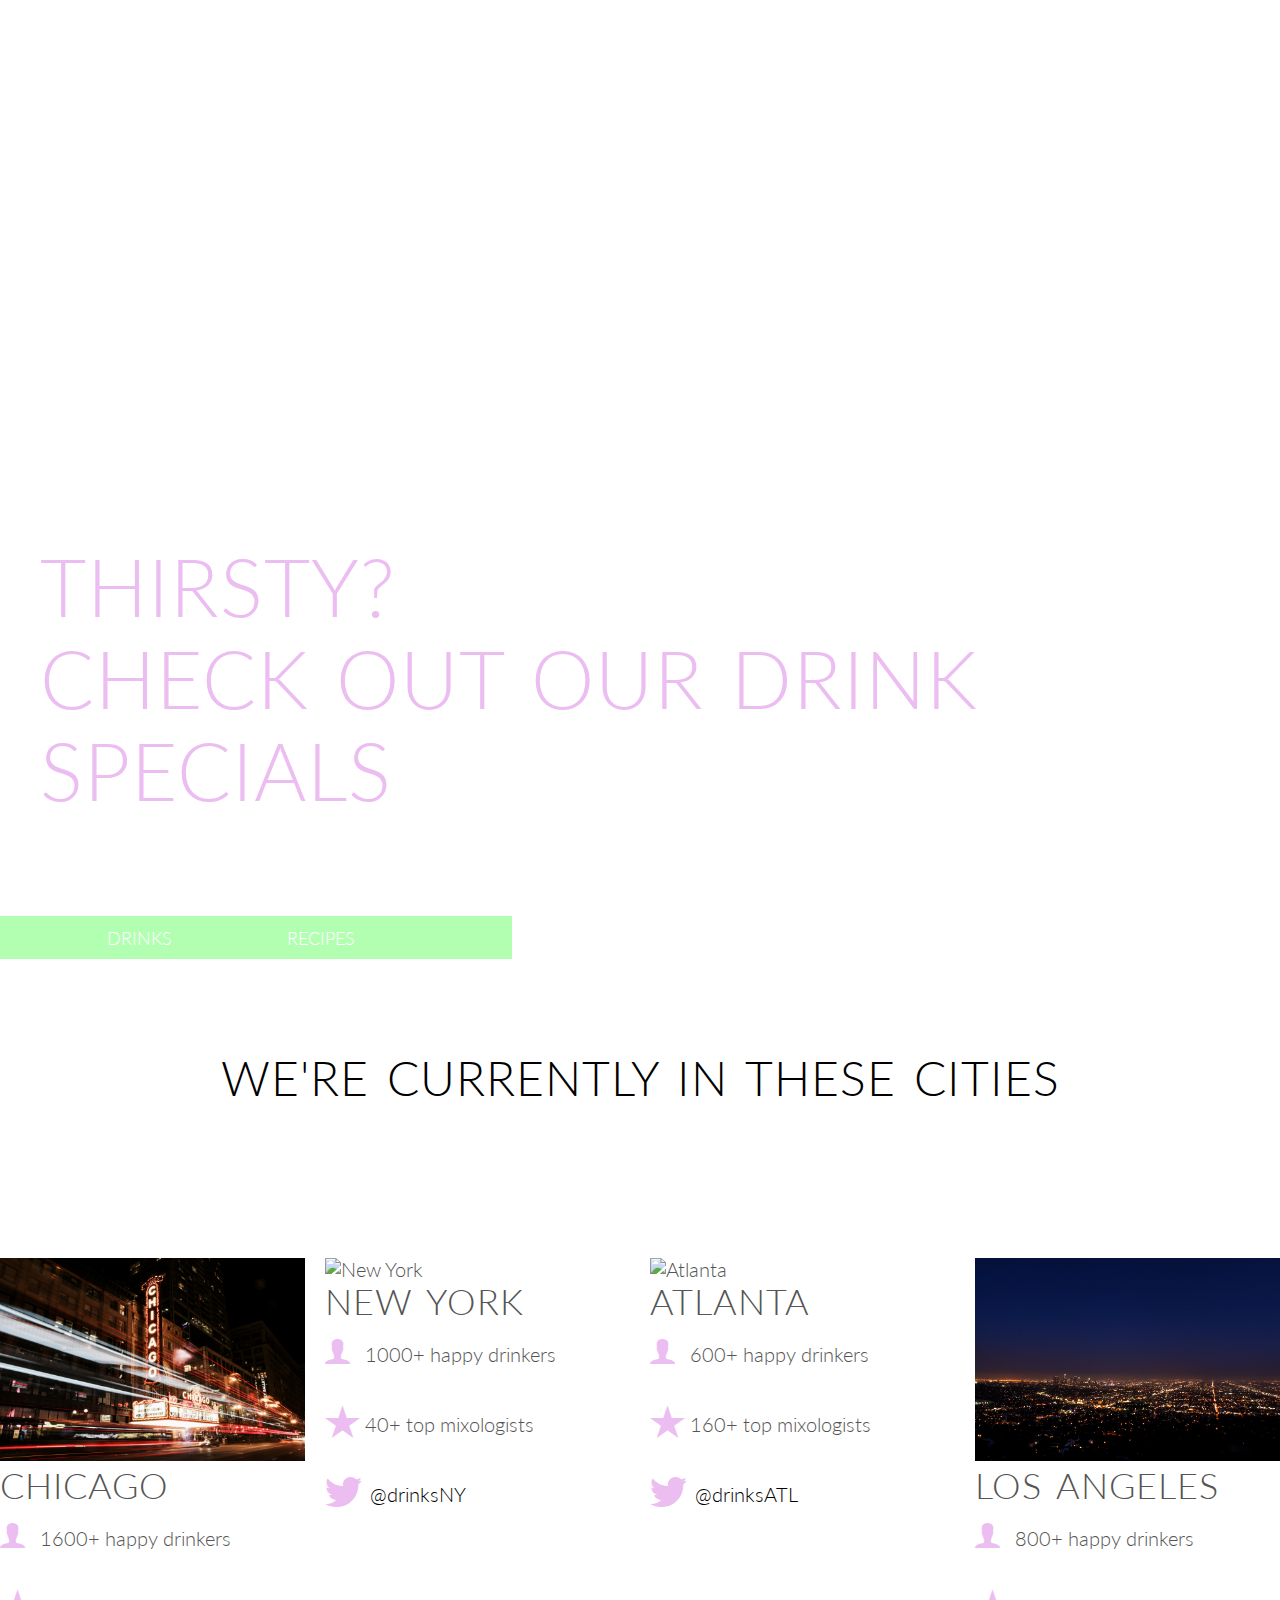
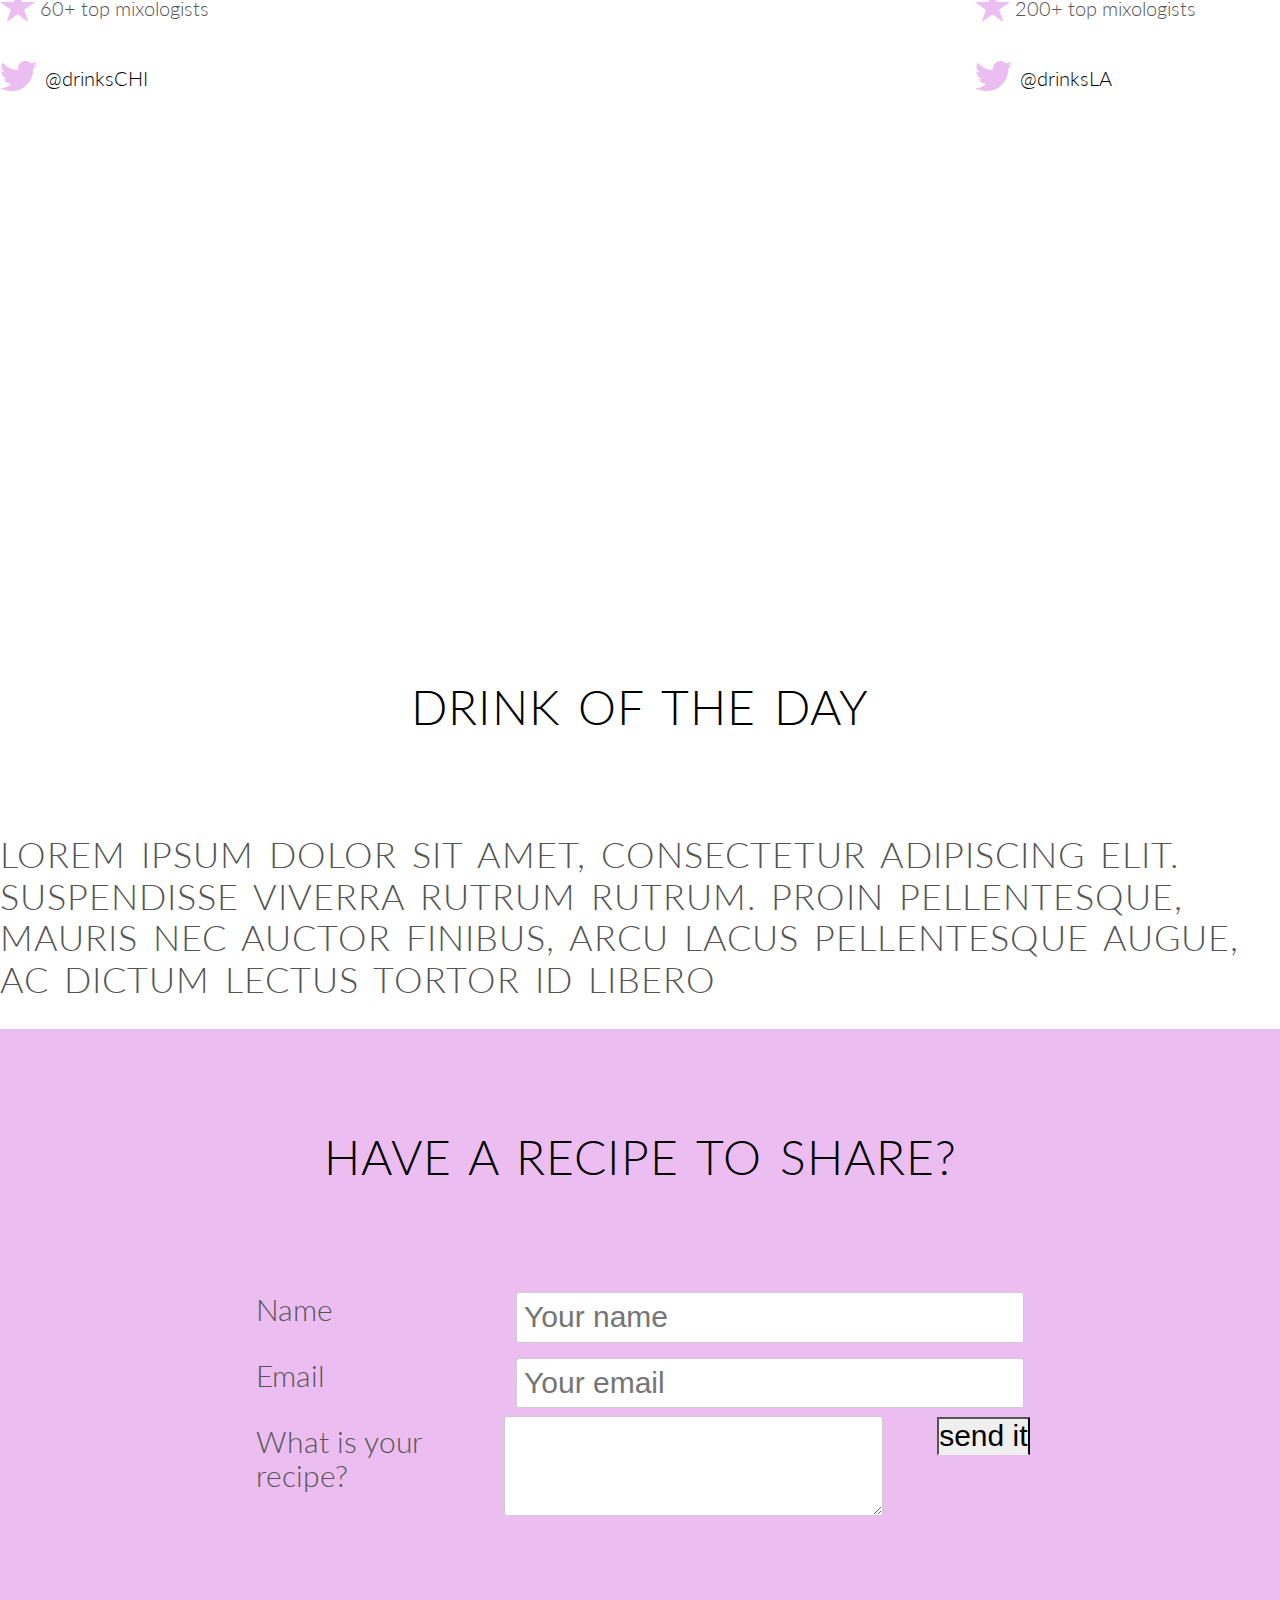
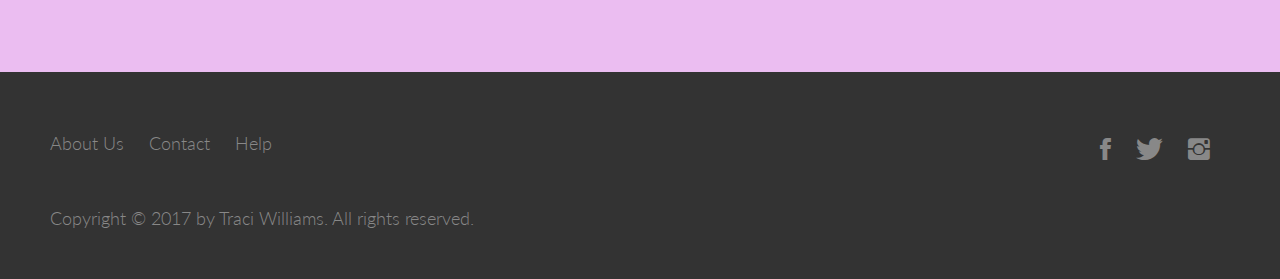
==== commit d5e2d1fd: "added colors and form" ====
--- a/index.html
+++ b/index.html
@@ -27,7 +27,7 @@
 			<nav class="main-nav">	
 					<ul>
 						<li><a href="#drinks">Drinks</a></li>
-						<li><a href="#">Logo</a></li>
+						<li><a href="#">&nbsp</a></li>
 						<li><a href="#recipes">Recipes</a></li>
 					</ul>
 			</nav>	
@@ -106,28 +106,18 @@
 		</div>
 	</div>
 </section>
-
-
-		
  <section class="toast-section">
 	<div class="row">
 		<!-- <h1>Let's Toast!</h1> -->
 	</div>
 	<div clas="row">
-		
 		<div class="col span-5-of-5">
 			<h1 class="toast">"Out with the old...
 			in with the new...
 			cheers to the future...
 			and all that we do..."
 			</h1>
-		</div>	
-
-		<!-- <div>
-			<h2>Lorem ipsum dolor sit amet, consectetur adipiscing elit. Suspendisse viverra rutrum rutrum. Proin pellentesque, mauris nec auctor finibus, arcu lacus pellentesque augue, ac dictum lectus tortor id libero
-			</h2>
-		</div>	 -->
-				
+		</div>					
 	</div>
 </section>
 
@@ -172,13 +162,6 @@
 				<input type="email" name="email" id="email" placeholder="Your email" required>
 				</div>
 			</div>	
-
-
-
-
-
-
-
 			<div class="row">
 				<div class="col span-1-of-3">
 				<label>What is your recipe?</label>
@@ -188,26 +171,17 @@
 				<textarea name="message" placeholder="Your recipe">	
 				</textarea>
 			</div>			
-
-
 	<div class="row">
 		<div class="col span-1-of-3">
 		<label>&nbsp;</label>
 		</div>
-
 		<div class="col span-2-of-3">
 			<input type="submit" value="send it">
 		</div>	
 	</div>	
-
-			
 	</form>	
 	</div>
 </section>
-
-
-
-
 <footer>
 	<div class="row">
 		<div class="col span-1-of-2">
@@ -217,7 +191,6 @@
 				<li><a href="#">Help</a></li>
 			</ul>
 		</div>
-
 		<div class="col span-1-of-2">
 			<ul class="social-links">
 				<li><a href="#"><i class="ion-social-facebook"></i></a></li>
@@ -226,162 +199,10 @@
 			</ul>
 		</div>	
 	</div>
-
-	<div class="row">
-		<p>Copyright &copy; 2017 by @drinks. All rights reserved.</p>
-	</div>
-
-
-
+	<div class="row">
+		<p>Copyright &copy; 2017 by Traci Williams. All rights reserved.</p>
+	</div>
 </footer>
-
-
-	<!-- <div class="grid">
-		
-			<div class="row">
-				<h1>Hello! Ladies' Night Drink Specials</h1>
-			</div>
-
-			<nav class="main-nav">	
-				<ul>
-					<li><a href="#">Drink</a></li>
-					<li><a href="#">Logo</a></li>
-					<li><a href="#">Recipes</a></li>
-				</ul> -->
-			<!-- </nav>	
-		<div class="slider-container">
-			<figure>
-				<div class="slide">
-					<p class="slider-title">Slide One:<br> Some Text Here</p>
-					<img src="styles/images/glasses1.jpg">
-				</div>
-			
-				<div class="slide">
-				<p class="slider-title">Slide Two:<br> Some Text Here</p>
-					<img src="styles/images/glasses2.jpg">
-				</div>	
-			
-				<div class="slide">
-				<p class="slider-title">Slide 3:<br> Some Text Here</p>
-					<img src="styles/images/glasses3.jpg">
-				</div>
-			 -->
-				<!-- <div class="slide">
-				<p class="slider-title">Slide Four:<br> Some Text Here</p>
-					<img src="styles/images/glasses2.jpg">
-				</div>			
-
-			
-				<div class="slide">
-				<p class="slider-title">Slide 5:<br> Some Text Here</p>
-					<img src="styles/images/glasses1.jpg">
-				</div>			
-			</figure>	
-		</div --><!--end of slider-container div-->	
-
-	
-		<!-- <section class="welcome-section">
-			<h2>Welcome to ...Lorem ipsum dolor sit amet, consectetur adipiscing elit. Suspendisse viverra rutrum rutrum. Proin pellentesque, mauris nec auctor finibus, arcu lacus pellentesque augue, ac dictum lectus tortor id libero.</h2>
-			<h2>Welcome to ...Lorem ipsum dolor sit amet, consectetur adipiscing elit. Suspendisse viverra rutrum rutrum.</h2>
-			<h2>Welcome  ...</h2>
-			
-		</section>
-	</header>		
-
- -->
-
-
-
-
-
-
-<!-- 
-	<section class="three-pics">
-		<h1>Lorem ipsum dolor sit amet, consectetur adipiscing elit.</h1>
-
-		 <div class="three-pics"> -->
-		<!-- 	<figure>
-				<img src="styles/images/glasses-1.jpg">
-				<figcaption>Some Text Here</figcaption>
-			</figure>
-			<figure>
-				<img src="styles/images/glasses-2.jpg">
-				<figcaption>Some Text Here</figcaption>
-			</figure>
-			<figure>
-				<img src="styles/images/glasses-3.jpg">
-				<figcaption>Some Text Here</figcaption>
-			</figure> -->
-		<!-- </div>  --><!--end of three-pic div-->
-	<!-- </section>	 -->
-
-
-
-
-
-
-<!-- 
-	<section class="recipe-section">
-		<h1>Have a recipe? Add it to the list!</h1>
-			<div class="form-container">	
-				<form action="recipe.html" method="post" class="fan-form" onSubmit="alert('Thank you for your recipe has been submitted.')"> 
-		
-				<div>
-					<label for="firstname">Name</label>
-						<input type="text" id="firstname" name="firstname"  placeholder="first name">
-						<input type="text" id="lastname" name="lastname"  placeholder="last name">
-				</div>
-				<div>
-					<label for="email">Email</label>
-					<input type="email" name="email" id="email">	
-				</div>
-			
-
-
-				<div>
-				<h2>Would you like to receive emails about other recipes? </h2>
-
-					<label for="format">yes or no?</label>
-					<select id="format" name="format">
-						<option selected disabled>Yes</option>
-						<option value="">No</option>
-					</select>
-
-					<label for="format">text or html?</label>
-					<select id="format" name="format">
-						<option selected disabled>HTML</option>
-						<option value="">Text</option>
-						<option value="">Both</option>
-					</select>
-				</div> 
-
-				<div>
-				<textarea rows="4" cols="50" name="recipebox" form="recipebox">Enter recipe here...</textarea>	
-				</div>
-
-				<div class="submitButton">
-					<input type="submit" value="Submit Recipe">
-				</div>
-				<p>By submitting this form, you are granting us permission to email you. You may unsubscribe via the link found at the bottom of every email. (See our Email Privacy Policy for details.) </p>
-			
-			</form> -->
-		<!-- </div> --><!--form-container-->	
-	<!-- </section>		
-
-	<footer>
-		<p>Created by Traci Williams</p>
-		<nav class="main-nav">	
-			<ul>
-				<li><a href="#">Drink</a></li>
-				<li><a href="#">Logo</a></li>
-				<li><a href="#">Recipes</a></li>
-			</ul>
-		</nav>	
-	</footer>
-	</div> --><!--end of grid div -->
-
-
-
 <script src="scripts/app.js"></script>
 </body>
 </html>--- a/styles/main.css
+++ b/styles/main.css
@@ -106,7 +106,8 @@
 
 .header-title {
 	font-size: 400%;
-	color: pink;
+	color: #ebbdf1;
+;
 }
 
 
@@ -253,7 +254,7 @@
 	width: 30px;
 	padding: 17px 20px 20px 0;
 	text-align: center;
-	color: #ccc;
+	color: #ebbdf1;
 	font-size: 200%;
 	margin-right: 10px;
 	line-height: 100%;
@@ -311,6 +312,8 @@
 
 .section-form {
 	background-color: lightgrey;
+	background-color: #ebbdf1;
+
 }
 
 
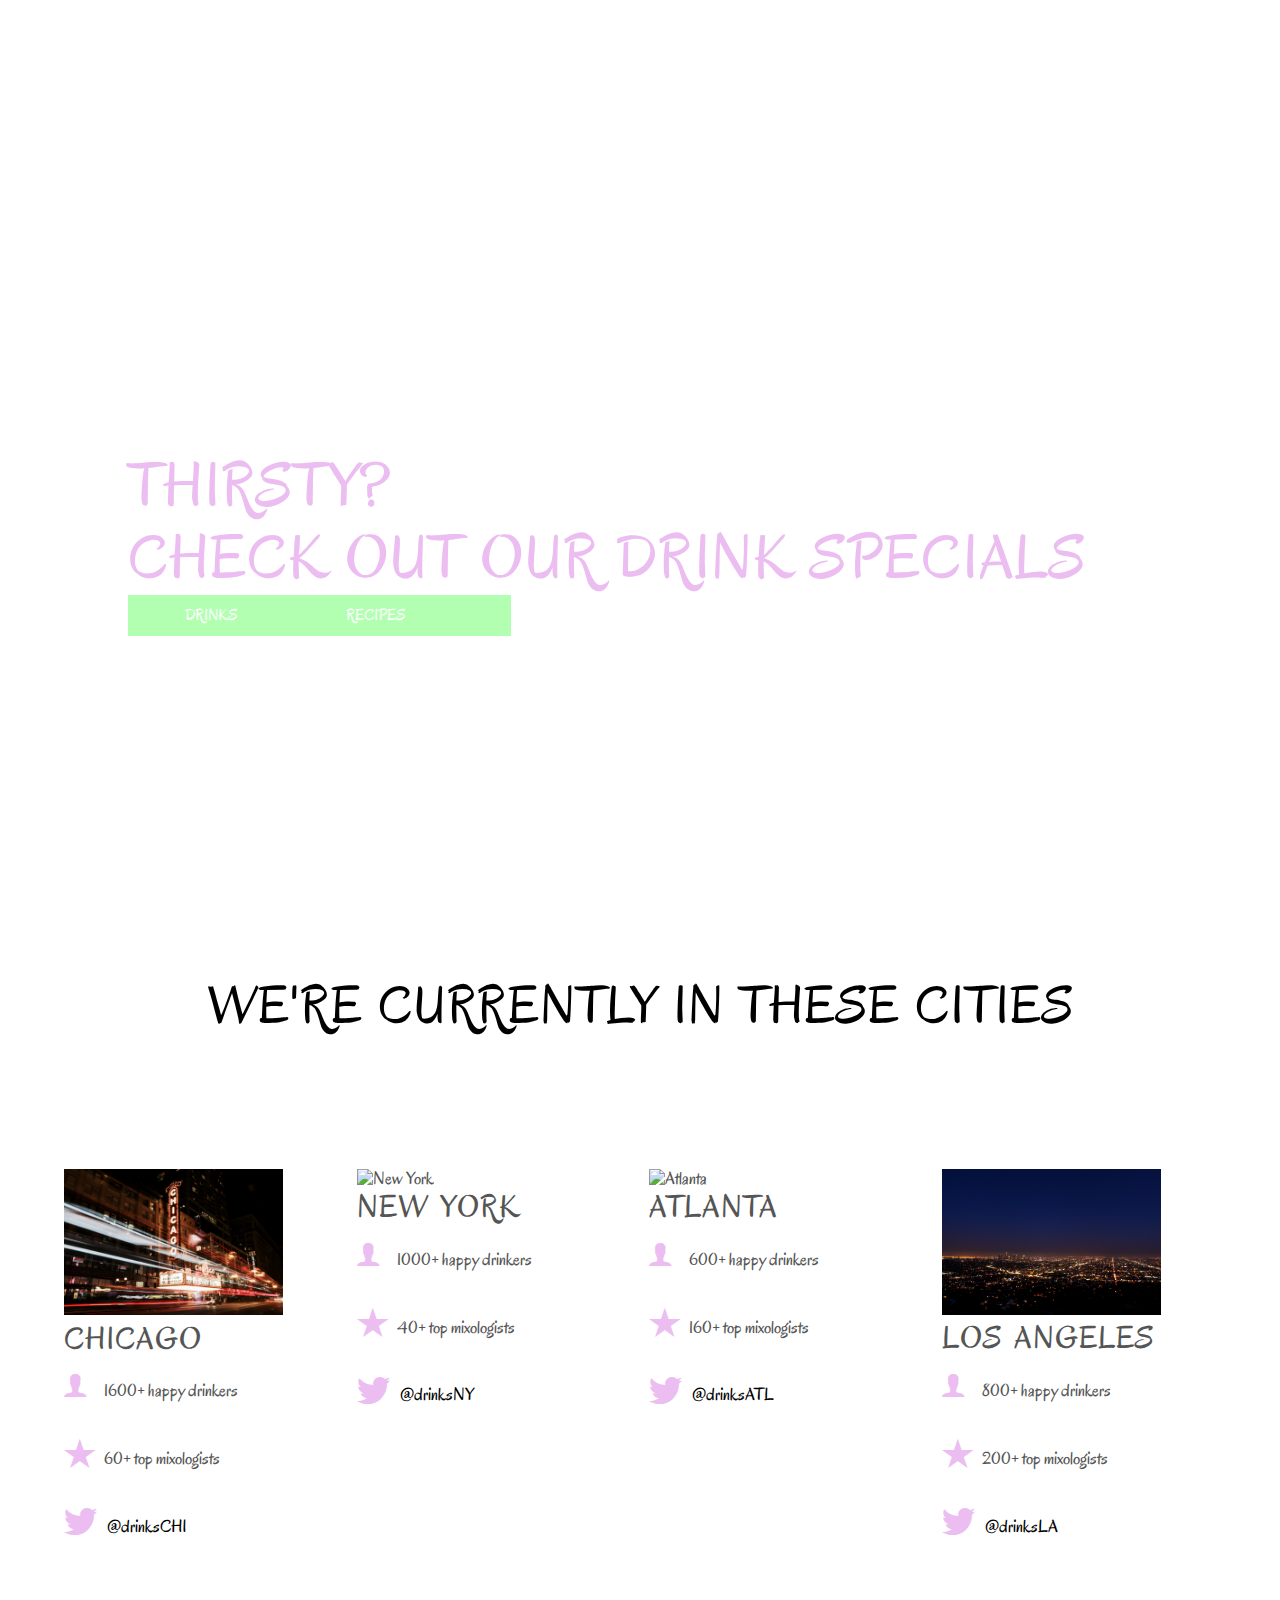
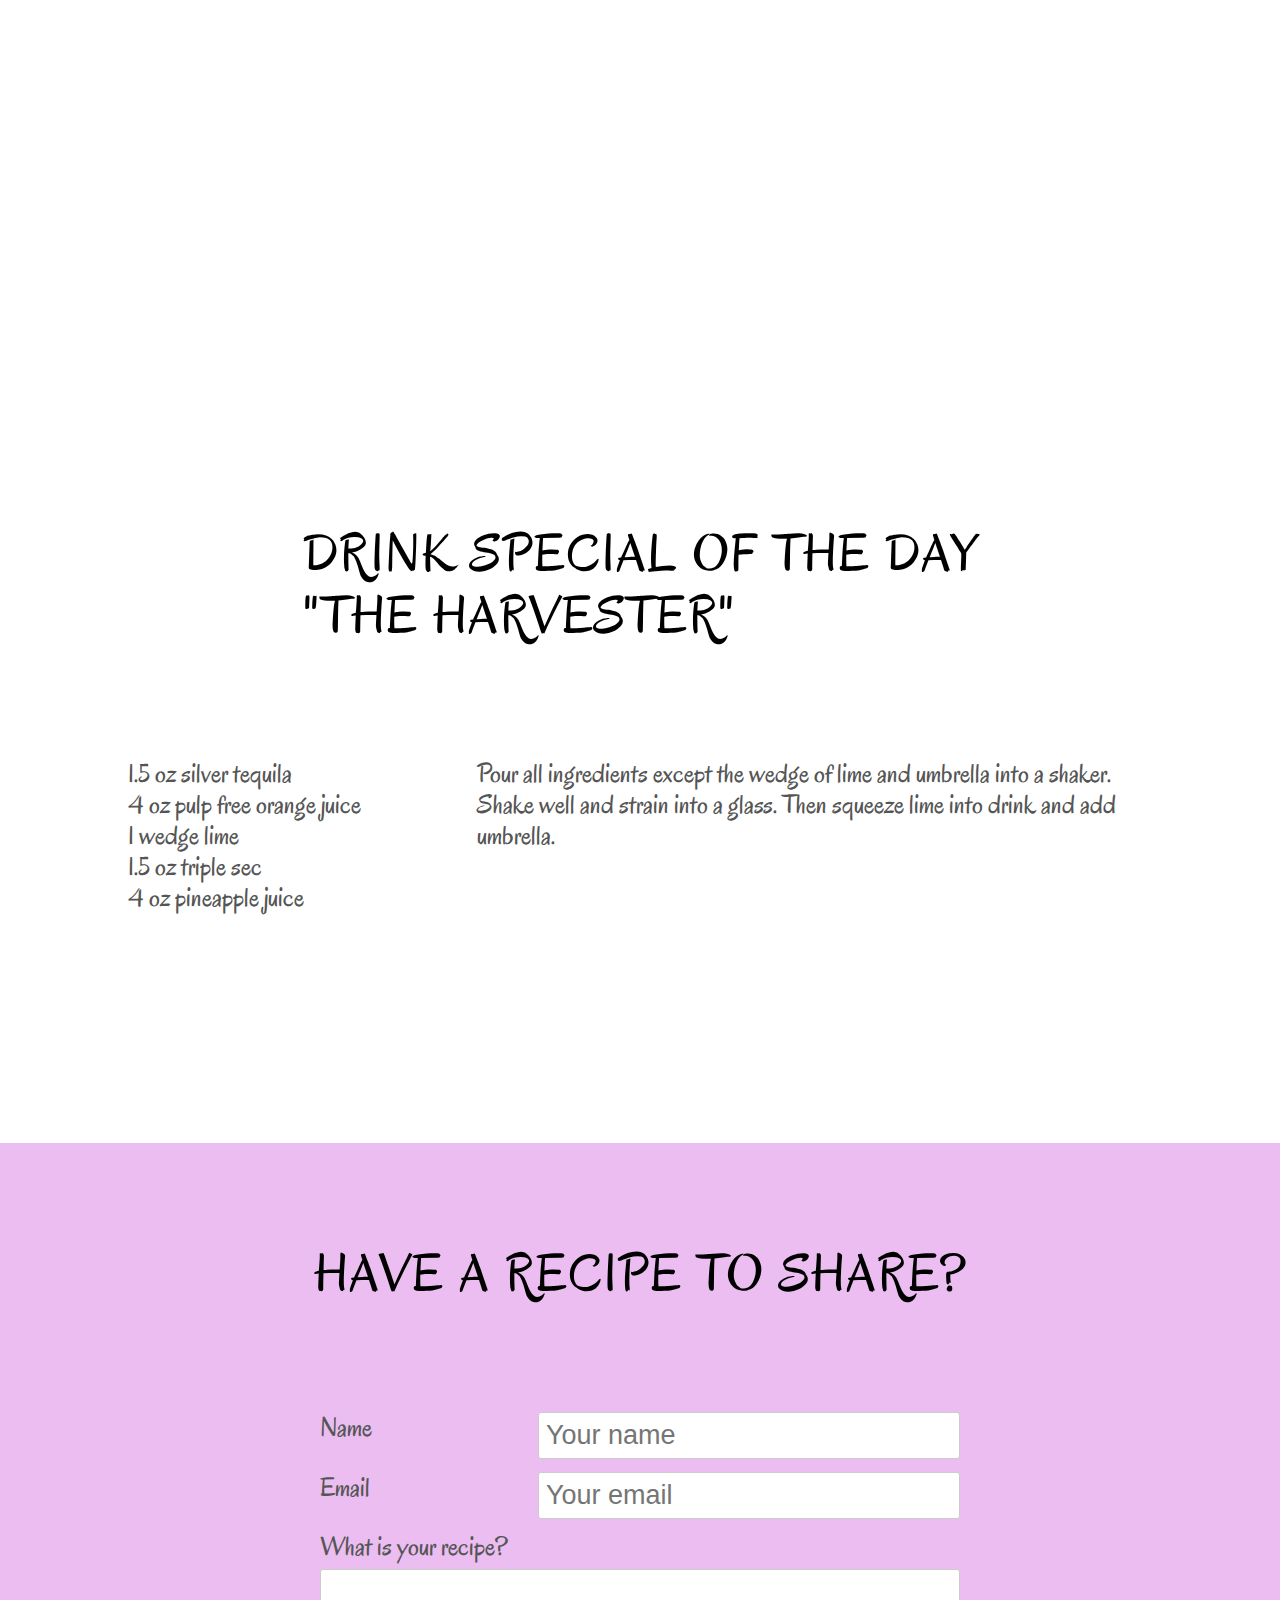
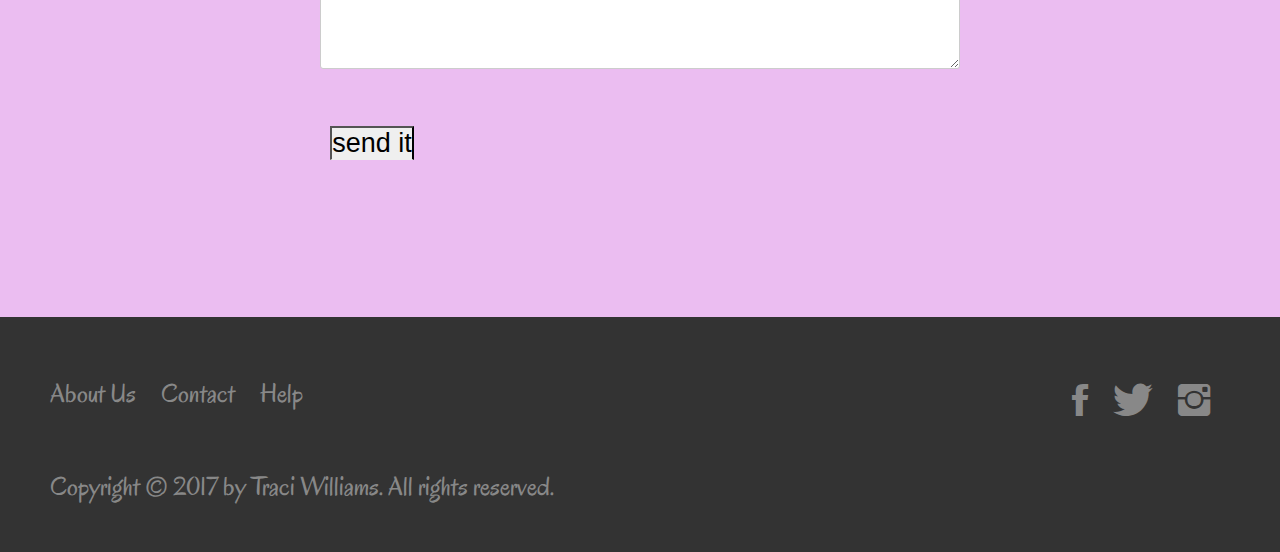
==== commit 2e6d39d0: "made responsive" ====
--- a/index.html
+++ b/index.html
@@ -3,33 +3,25 @@
 <head>
 	<title>Hello! Ladies' Night Beverages</title>
 	<meta charset="UTF-8">
+	<meta name="viewport" content="width=device-width, initial-scale=1.0, maximum-scale=1.0"/>
 	<link rel="stylesheet" href="styles/normalize.css">
 	<link rel="stylesheet" href="styles/myframework.css">
 	<link rel="stylesheet" href="styles/main.css">
 	<link rel="stylesheet" href="styles/ionicons-2.0.1/css/ionicons.min.css">
 	<link href="https://fonts.googleapis.com/css?family=Lato:300,400,400i,700" rel="stylesheet">
-
-	<meta name="viewport" content="width=device-width, initial-scale=1.0, maximum-scale=1.0"/>
-
-	<script
-  src="https://code.jquery.com/jquery-3.2.1.js"
-  integrity="sha256-DZAnKJ/6XZ9si04Hgrsxu/8s717jcIzLy3oi35EouyE="
-  crossorigin="anonymous"></script>
-
-	
+	<link href="https://fonts.googleapis.com/css?family=Oregano:400,400i" rel="stylesheet">	
+	<script src="https://code.jquery.com/jquery-3.2.1.js" integrity="sha256-DZAnKJ/6XZ9si04Hgrsxu/8s717jcIzLy3oi35EouyE=" crossorigin="anonymous"></script>
 </head>
 <body>
 	<header>
-
 		<div class="overlay">	
 			<h1 class="header-title">Thirsty?<br> Check Out Our Drink Specials</h1>
-
 			<nav class="main-nav">	
-					<ul>
-						<li><a href="#drinks">Drinks</a></li>
-						<li><a href="#">&nbsp</a></li>
-						<li><a href="#recipes">Recipes</a></li>
-					</ul>
+				<ul>
+					<li><a href="#drinks">Drinks</a></li>
+					<li><a href="#">&nbsp</a></li>
+					<li><a href="#recipes">Recipes</a></li>
+				</ul>
 			</nav>	
 		</div><!--end of overlay-->	
 		
@@ -53,25 +45,23 @@
 		<div class="row">
 			<h1>We're currently in these cities</h1>
 		</div>
-
-
 		<div class="row">
 			<div class="col span-1-of-4">
-				<img src="styles/images/chicago-neal-kharawala-154393.jpg" alt="Chicago">
+				<img src="styles/images/chicago-neal-kharawala-154393.jpg" alt="Chicago" id="chicago">
 				<h3>Chicago</h3>
-				<div>
-				<i class="ion-ios-person icon-small"></i>1600+ happy drinkers<br>
-				<i class="ion-ios-star icon-small">	
-				</i>60+ top mixologists<br>
-				 <i class="ion-social-twitter icon-small"></i>
-				<a href="#">@drinksCHI</a>
+				<div class="icons">
+					<i class="ion-ios-person icon-small"></i>1600+ happy drinkers<br>
+					<i class="ion-ios-star icon-small">	
+					</i>60+ top mixologists<br>
+					 <i class="ion-social-twitter icon-small"></i>
+					<a href="#">@drinksCHI</a>
 				</div>
 			</div><!--end span 1 of 4-->
 
 			<div class="col span-1-of-4">
 				<img src="styles/images/new-york-mark-asthoff-19910.jpg" alt="New York">
 				<h3>New York</h3>
-				<div>
+				<div class="icons">
 				<i class="ion-ios-person icon-small"></i>1000+ happy drinkers<br>
 				<i class="ion-ios-star icon-small">	
 				</i>40+ top mixologists<br>
@@ -83,7 +73,7 @@
 			<div class="col span-1-of-4">
 				<img src="styles/images/atlanta-joey-kyber-99425.jpg" alt="Atlanta">
 				<h3>Atlanta</h3>
-				<div>
+				<div class="icons">
 				<i class="ion-ios-person icon-small"></i>600+ happy drinkers<br>
 				<i class="ion-ios-star icon-small">	
 				</i>160+ top mixologists<br>
@@ -95,7 +85,7 @@
 			<div class="col span-1-of-4">
 				<img src="styles/images/los-angeles-benni-talent-238911.jpg" alt="Los Angeles">
 				<h3>Los Angeles</h3>
-				<div>
+				<div class="icons">
 				<i class="ion-ios-person icon-small"></i>800+ happy drinkers<br>
 				<i class="ion-ios-star icon-small">	
 				</i>200+ top mixologists<br>
@@ -124,13 +114,23 @@
 
  <section class="lorem-section" id="drinks">
 	<div class="row">
-		<h1>Drink of the Day</h1>
-	</div>
-	<div clas="row">
-		<div>
-			<h3>Lorem ipsum dolor sit amet, consectetur adipiscing elit. Suspendisse viverra rutrum rutrum. Proin pellentesque, mauris nec auctor finibus, arcu lacus pellentesque augue, ac dictum lectus tortor id libero
-			</h3>
-		</div>	
+		<h1>Drink Special of the Day<br>"The Harvester"</h1>
+	</div>
+	<div class="row">
+		<div class="col span-1-of-2">
+	
+			<ul class="ingredients">
+				<li>1.5 oz silver tequila</li>
+				<li>4 oz pulp free orange juice</li>
+				<li>1 wedge lime</li>
+				<li>1.5 oz triple sec</li>
+				<li>4 oz pineapple juice</li>
+			</ul>
+		</div>
+		<div class="col span-2-of-2">		
+				<p class="instructions">Pour all ingredients except the wedge of lime and umbrella into a shaker. Shake well and strain into a glass. Then squeeze lime into drink and add umbrella.</p>
+		</div>
+			
 	</div>
 </section>
 
@@ -143,41 +143,42 @@
 	<div class="row">
 		<form method="post" action="#" class="contact-form">
 			<div class="row">
-				<div class="col span-1-of-3">
+				<div class="col span-1-of-2">
 				<label for="name">Name</label>
 				</div>
 
-				<div class="col span-2-of-3">
+				<div class="col span-2-of-2">
 				<input type="text" name="name" id="name" placeholder="Your name" required>
 				</div>
 			</div>	
 
 
 			<div class="row">
-				<div class="col span-1-of-3">
+				<div class="col span-1-of-2">
 				<label for="name">Email</label>
 				</div>
 
-				<div class="col span-2-of-3">
+				<div class="col span-2-of-2">
 				<input type="email" name="email" id="email" placeholder="Your email" required>
 				</div>
-			</div>	
-			<div class="row">
-				<div class="col span-1-of-3">
+			</div>
+			<div>	
+			<!-- <div class="row"> -->
+				<div class="col span-1-of-2">
 				<label>What is your recipe?</label>
 			</div>
 	
-			<div clas="col span-2-of-3">
-				<textarea name="message" placeholder="Your recipe">	
+			<div clas="col span-2-of-2">
+				<textarea name="message" placeholder="Your recipe" rows="50" cols="50">	
 				</textarea>
 			</div>			
-	<div class="row">
-		<div class="col span-1-of-3">
+	<!-- <div class="row"> -->
+		<div class="col span-1-of-2">
 		<label>&nbsp;</label>
 		</div>
-		<div class="col span-2-of-3">
+		<div class="col span-2-of-2">
 			<input type="submit" value="send it">
-		</div>	
+		<!-- </div>	 -->
 	</div>	
 	</form>	
 	</div>
--- a/styles/main.css
+++ b/styles/main.css
@@ -20,8 +20,9 @@
 	//background-color: purple;
 	color: #555;
 	font-family: 'Lato', sans-serif;
+	font-family: 'Oregano', cursive;
 	font-weight: 300;
-	font-size: 20px;
+	font-size: 18px;
 }
 
 
@@ -37,16 +38,16 @@
 
 
 .row {
-    max-width: 1140px;
-    max-width: 100%;
+	width: 100%;
+    //max-width: 1140px;
     margin: 0 auto;
     display: flex;
 }
-iv
+
 .container,
 .grid {
+    width: 100%;
     max-width: 1140px;
-    max-width: 100%;
     margin: 0 auto;
     //background-color: grey; 
   }
@@ -55,7 +56,7 @@
 
 h1 {
 	margin: 0 auto;
-	font-size: 240%;
+	font-size: 300%;
 	font-weight: 300;
 	color: #000;
 	text-transform: uppercase;
@@ -69,7 +70,7 @@
 h2 {
 	margin: 0 auto;
 	font-size: 200%;
-	font-weight: 300;
+	//font-weight: 300;
 	text-transform: uppercase;
 	padding: 40px 0;
 	letter-spacing: 1px;
@@ -105,17 +106,19 @@
 }
 
 .header-title {
-	font-size: 400%;
+	//padding-bottom: 10px;
+	//margin-bottom: 1px;
+	font-size: 350%;
 	color: #ebbdf1;
-;
 }
 
 
 .overlay {
     position:absolute;
-    top: 440px;
-    left:0;
+    top: 40%;
+    left: 10%;
     z-index:1;
+    //background-color: gray;
 }
 
 
@@ -319,7 +322,7 @@
 
 form {
 	font-size: 150%;
-	width: 60%;
+	width: 50%;
 	padding-bottom: 150px;
 	margin: 0 auto;
 }
@@ -348,7 +351,7 @@
 footer {
 	background-color: #333;
 	padding: 50px;
-	font-size: 90%;
+	font-size: 150%;
 }
 
 .footer-nav {
@@ -420,145 +423,432 @@
 
 
 
-
-
-
-/*========================*/
-/*======= THREE PICTURES ==========*/
-/*========================*/
-
-// .three-pics img {
-// 	width: 5%;
-// 	height: auto;
-// }
-// .three-pics {
-// 	display: flex;
-// 	justify-content: center;
-// 	align-items: center;
-// 	background-color: red;
-// }
-
-// .three-pics img {
-// 	width: 33%;
-// 	height: auto;
-// 	transform: scale(1.15);
-// 	transition: transform 0.5s;
-// 	background-color: yellow;
-// }
-
-// .three-pics img:hover {
-// 	transform: scale(1.25);
-// }
-
-
-/*========================*/
-/*======= RECIPE SECTION ==========*/
-/*========================*/
-// .recipe-section {
-// 	background-color: red;
-// }
-
-
-
-
-
-/*========================*/
-/*======= SLIDER ==========*/
-/*========================*/
-
-
-// .slider-title {
-// 	z-index: 10000;
-// 	font-size: 90px;
-// 	text-align: left;
-// 	position: absolute;
-// 	width: 20%;
-// 	color: pink;
-// 	padding-top: 50px;
-// 	padding-left: 20px;
-// }
-
-// .slider-container {
-// 	overflow: hidden;
-// 	height: 350px;
-// }
-
-// .slider-container figure div {
-// 	width: 20%;
-// 	float: left;
-// }
-
-// .slider-container figure img {
-// 	width: 100%;
-// 	float: left;
-// }
-
-// .slider-container figure {
-// 	position: relative;
-// 	width: 500%;
-// 	margin: 0;
-// 	left: 0;
-// 	animation-name: mySlider;
-// 	animation-duration: 20s;
-// 	animation-timing-function: ease-in-out;
-// 	animation-delay: 0s;
-// 	animation-iteration-count: infinite;
-// }
-
-// @keyframes mySlider {
-// 	0% {
-// 		left: 0%;
-// 	}
-
-// 	10% {
-// 		left: 0%;
-// 	}
-
-
-// 	12% {
-// 		left: -100%;
-// 	}
-// 	22% {
-// 		left: -100%;
-// 	}
-// 	24% {
-// 		left: -200%;
-// 	}
-// 	34% {
-// 		left: -200%;
-// 	}
-// 	36% {
-// 		left: -300%;
-// 	}
-// 	46% {
-// 		left: -300%;
-// 	}
-// 	48% {
-// 		left: -400%;
-// 	}
-// 	58% {
-// 		left: -400%;
-// 	}
-// 	60% {
-// 		left: -300%;
-// 	}
-// 	70% {
-// 		left: -300%;
-// 	}
-// 	72% {
-// 		left: -200%;
-// 	}
-// 	82% {
-// 		left: -200%;
-// 	}
-// 	84% {
-// 		left: -100%;
-// 	}
-// 	94% {
-// 		left: -100%;
-// 	}
-// 	96% {
-// 		left: 0%;
-// 	}
-
-
+/*========================*/
+/*MEDIA QUERIES*/
+/*========================*/
+
+/* Large desktops and laptops */
+@media (min-width: 1200px) {
+	.overlay {
+	    position:absolute;
+	    top: 50%;
+	    left: 10%;
+	    z-index:1;
+	    margin: 0;
+	    padding: 0;
+	    //background-color: gray;
+	}
+
+	.header-title {
+		padding: 0;
+		margin: 0;
+	}
+	
+	.featured-items {
+		width: 90%;
+		margin: 0 auto;
+	}
+
+	.featured-box {
+	background-color: #fff;
+	}
+
+
+	.featured-items h1 {
+		padding-top: 75px;
+	}
+
+	.span-1-of-4 {
+		padding-top: 20px;
+	}
+
+	img {
+		width: 80%;
+		height: auto;
+	}
+	.icons {
+		line-height: 20px;
+	}
+
+	.toast  {
+		text-transform: none;
+		margin: 0 auto;
+		padding: 60px;
+		font-size: 400%;
+		font-weight: 300;
+		color: #000;
+	}
+	
+	.lorem-section {
+		height: 80vh;
+		width: 80%;
+		margin: 0 auto;
+	}
+	
+	.ingredients,
+	.instructions {
+		font-size: 150%;
+	}
+
+}
+
+/* Landscape tablets and medium desktops */
+@media (min-width: 992px) and (max-width: 1199px) {
+
+
+	.overlay {
+	    position:absolute;
+	    top: 60%;
+	    left: 10%;
+	    z-index:1;
+	    margin: 0;
+	    padding: 0;
+	    //background-color: gray;
+	}
+
+	.header-title {
+		font-size: 250%;
+		padding: 0;
+		margin: 0;
+	}
+
+	h1 {
+		font-size: 180%;
+	}
+
+	h3 {
+		font-size: 150%;
+	}
+	
+	.featured-items {
+		width: 85%;
+		margin: 0 auto;
+	}
+
+	.featured-box {
+		background-color: #fff;
+	}
+
+
+	.featured-items h1 {
+		padding-top: 75px;
+	}
+
+	.span-1-of-4 {
+		padding-top: 20px;
+	}
+
+	img {
+		width: 80%;
+		height: auto;
+	}
+
+	.icons {
+		line-height: 10px;
+	}
+
+	.toast  {
+		text-transform: none;
+		margin: 0 auto;
+		padding: 60px;
+		font-size: 325%;
+		color: #000;
+	}
+	
+	.lorem-section {
+		height: 80vh;
+		width: 80%;
+		margin: 0 auto;
+	}
+	
+	.ingredients,
+	.instructions {
+		font-size: 140%;
+	}
+
+}
+
+
+
+/* Portrait tablets and small desktops */
+@media (min-width: 768px) and (max-width: 991px) {
+	
+	.overlay {
+	    position:absolute;
+	    top: 55%;
+	    left: 10%;
+	    z-index:1;
+	    margin: 0;
+	    padding: 0;
+	    //background-color: gray;
+	}
+
+	.header-title {
+		font-size: 225%;
+		padding: 0;
+		margin: 0;
+	}
+
+	.main-nav {
+		width: 100%;
+	}
+
+	h1 {
+		font-size: 180%;
+	}
+
+	h3 {
+		font-size: 120%;
+	}
+	
+	.featured-items {
+		width: 85%;
+		height: 75vh;
+		margin: 0 auto;
+	}
+	
+	.icons {
+		display: none;
+	}
+
+
+	.featured-items h1 {
+		padding-top: 75px;
+	}
+
+	.span-1-of-4 {
+		padding-top: 20px;
+	}
+
+	img {
+		width: 80%;
+		height: auto;
+	}
+
+	.icons {
+		line-height: 10px;
+	}
+
+	.toast  {
+		text-transform: none;
+		margin: 0 auto;
+		padding: 60px;
+		font-size: 250%;
+		color: #000;
+	}
+	
+	.lorem-section {
+		height: 80vh;
+		width: 80%;
+		margin: 0 auto;
+	}
+	
+	.ingredients,
+	.instructions {
+		font-size: 120%;
+	}
+
+
+
+	form {
+		font-size: 125%;
+		width: 50%;
+		//padding-bottom: 150px;
+		margin: 0 auto;
+	}
+
+
+	footer {
+		background-color: #333;
+		padding: 50px;
+		font-size: 125%;
+	}
+
+}
+
+/* Landscape phones and portrait tablets */
+@media (max-width: 767px) {
+	.overlay {
+	    position:absolute;
+	    top: 55%;
+	    left: 10%;
+	    z-index:1;
+	    margin: 0;
+	    padding: 0;
+	    //background-color: gray;
+	}
+
+	.header-title {
+		font-size: 200%;
+		padding: 0;
+		margin: 0;
+	}
+
+	.main-nav {
+		width: 100%;
+	}
+
+	h1 {
+		font-size: 180%;
+	}
+
+	h3 {
+		font-size: 120%;
+	}
+	
+	.featured-items {
+		width: 85%;
+		height: 75vh;
+		margin: 0 auto;
+	}
+	
+	.icons {
+		display: none;
+	}
+
+
+	.featured-items h1 {
+		padding-top: 75px;
+	}
+
+	.span-1-of-4 {
+		padding-top: 20px;
+	}
+
+	img {
+		width: 80%;
+		height: auto;
+	}
+
+	.icons {
+		line-height: 10px;
+	}
+
+	.toast  {
+		text-transform: none;
+		margin: 0 auto;
+		padding: 60px;
+		font-size: 250%;
+		color: #000;
+	}
+	
+	.lorem-section {
+		height: 80vh;
+		width: 80%;
+		margin: 0 auto;
+	}
+	
+	.ingredients,
+	.instructions {
+		font-size: 120%;
+	}
+
+
+
+	form {
+		font-size: 125%;
+		width: 50%;
+		//padding-bottom: 150px;
+		margin: 0 auto;
+	}
+
+
+	footer {
+		background-color: #333;
+		padding: 50px;
+		font-size: 125%;
+	}
+}
+
+/* Portrait phones and smaller */
+@media (max-width: 480px) {
+	.overlay {
+	    position:absolute;
+	    top: 55%;
+	    left: 10%;
+	    z-index:1;
+	    margin: 0;
+	    padding: 0;
+	    //background-color: gray;
+	}
+
+	.header-title {
+		font-size: 175%;
+		padding: 0;
+		margin: 0;
+	}
+
+	.main-nav {
+		width: 80%;
+		display: none;
+	}
+
+	h1 {
+		font-size: 120%;
+	}
+
+	h3 {
+		font-size: 70%;
+	}
+	
+
+
+	.featured-items {
+		display: none;
+	}
+	
+	.icons {
+		display: none;
+	}
+
+
+	.featured-items h1 {
+		padding-top: 75px;
+	}
+
+	.span-1-of-4 {
+		padding-top: 20px;
+	}
+
+	.icons {
+		line-height: 10px;
+	}
+
+	.toast  {
+		text-transform: none;
+		margin: 0 auto;
+		padding: 60px;
+		font-size: 200%;
+		color: #000;
+	}
+	
+	.lorem-section {
+		height: 80vh;
+		width: 80%;
+		margin: 0 auto;
+	}
+	
+	.ingredients,
+	.instructions {
+		font-size: 110%;
+	}
+
+
+
+	form {
+		font-size: 125%;
+		width: 100%;
+		//padding-bottom: 150px;
+		margin: 0 auto;
+	}
+
+
+	footer {
+		background-color: #333;
+		padding: 30px;
+		font-size: 100%;
+	}
+}
+
+
+
